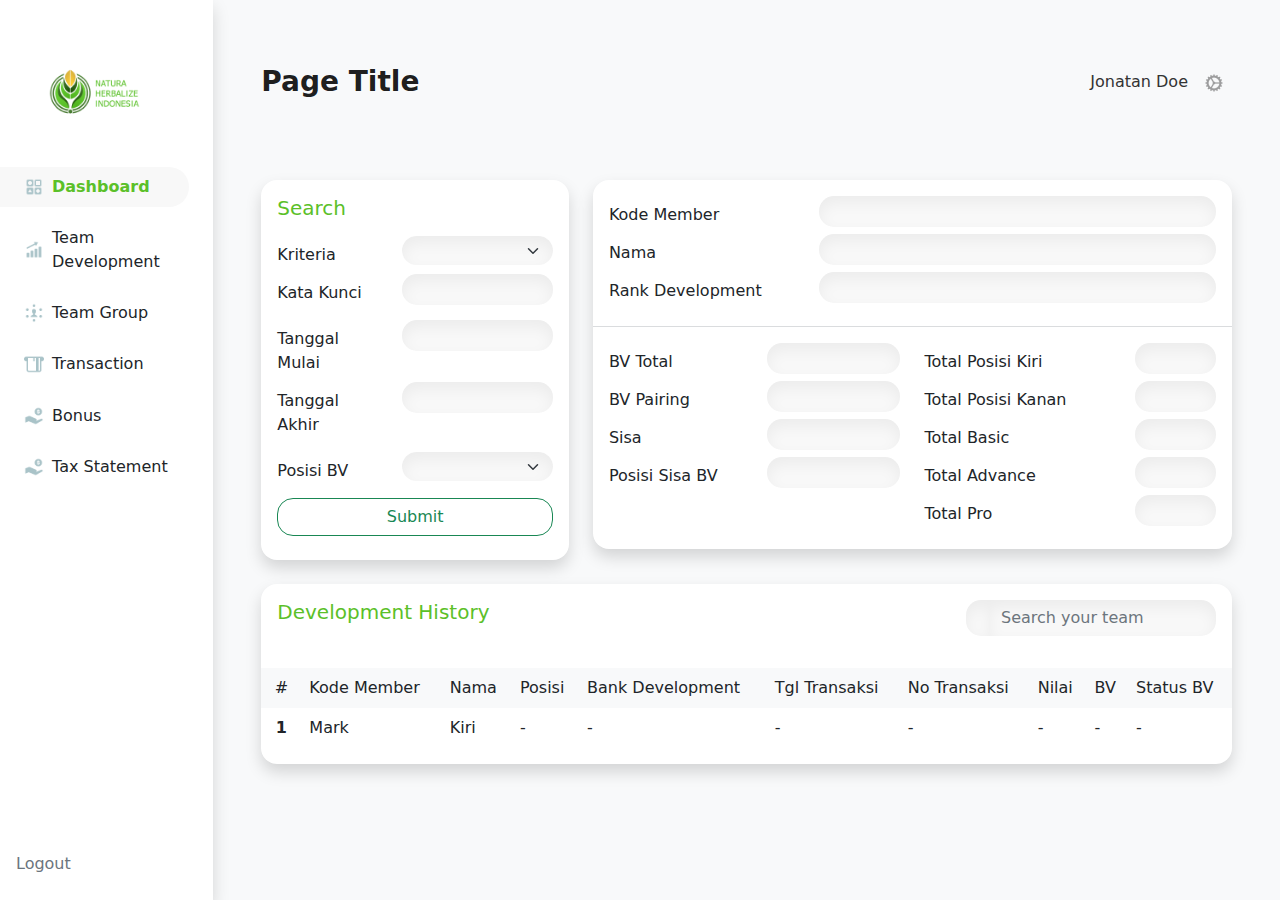
==== index.html @ 8527efc4 "dash" ====
<!DOCTYPE html>
<html lang="en">
  <head>
    <title>Linkincube - Natura Herbalize Indonesia</title>
    <!-- Required meta tags -->
    <meta charset="utf-8" />
    <meta
      name="viewport"
      content="width=device-width, initial-scale=1, shrink-to-fit=no"
    />

    <link
      rel="shortcut icon"
      href="assets/img/natura_fav_logo.png"
      type="image/x-icon"
    />

    <!-- Bootstrap CSS v5.x -->
    <link rel="stylesheet" href="assets/css/bootstrap.css" />

    <link
      rel="stylesheet"
      href="https://use.fontawesome.com/releases/v5.1.1/css/all.css"
      integrity="sha384-O8whS3fhG2OnA5Kas0Y9l3cfpmYjapjI0E4theH4iuMD+pLhbf6JI0jIMfYcK3yZ"
      crossorigin="anonymous"
    />

    <link rel="stylesheet" href="assets/css/main.css" />

    <link rel="stylesheet" href="https://unpkg.com/treeflex/dist/css/treeflex.css">
  </head>
  <body class="vh-100 bg-light">
    <div class="row g-0">
      <div class="col-md-2">
        <!-- Header / Nav -->
        <div id="sidenav" class="sticky-top">
          <div
            class="d-flex flex-column flex-shrink-0 pe-4 py-3 vh-100 bg-white shadow"
          >
            <div class="dashboard-logo p-5">
              <a
                href="/"
                class="d-flex align-items-center mb-3 mb-md-0 me-md-auto link-dark text-decoration-none"
              >
                <img
                  src="assets/img/natura_logo.png"
                  class="img-fluid"
                  alt=""
                />
              </a>
            </div>
            <ul class="nav nav-pills flex-column mb-auto">
              <li class="nav-item">
                <a href="pages/dashboard.html" class="nav-link link-dark active" aria-current="page">
                  <img src="assets/img/dashboard.png" width="20" alt="" class="mx-2 img-fluid">
                  Dashboard
                </a>
              </li>
              <li>
                <a href="pages/team-dev.html" class="nav-link link-dark ">
                  <img src="assets/img/team-dev.png" width="20" alt="" class="mx-2 img-fluid">
                  Team Development
                </a>
              </li>
              <li>
                <a href="pages/team-group.html" class="nav-link link-dark">
                  <img src="assets/img/team-group.png" width="20" alt="" class="mx-2 img-fluid">
                  Team Group
                </a>
              </li>
              <li>
                <a href="pages/transaction.html" class="nav-link link-dark">
                  <img src="assets/img/transaction.png" width="20" alt="" class="mx-2 img-fluid">
                  Transaction
                </a>
              </li>
              <li>
                <a href="pages/bonus.html" class="nav-link link-dark">
                  <img src="assets/img/bonus.png" width="20" alt="" class="mx-2 img-fluid">
                  Bonus
                </a>
              </li>
              <li>
                <a href="pages/tax.html" class="nav-link link-dark">
                  <img src="assets/img/bonus.png" width="20" alt="" class="mx-2 img-fluid">
                  Tax Statement
                </a>
              </li>
            </ul>

            <ul class="nav">
              <li class="nav-item">
                <a href="#" class="nav-link text-secondary" aria-current="page">
                  <i class="fa fa-sign-out-alt    "></i>
                  Logout
                </a>
              </li>
            </ul>
            <!-- <div class="dropdown px-3">
              <a
                href="#"
                class="d-flex align-items-center link-dark text-decoration-none dropdown-toggle"
                id="dropdownUser2"
                data-bs-toggle="dropdown"
                aria-expanded="false"
              >
                <img
                  src="https://github.com/mdo.png"
                  alt=""
                  width="32"
                  height="32"
                  class="rounded-circle me-2"
                />
                <strong>mdo</strong>
              </a>
              <ul
                class="dropdown-menu text-small shadow"
                aria-labelledby="dropdownUser2"
              >
                <li><a class="dropdown-item" href="#">New project...</a></li>
                <li><a class="dropdown-item" href="#">Settings</a></li>
                <li><a class="dropdown-item" href="#">Profile</a></li>
                <li><hr class="dropdown-divider" /></li>
                <li><a class="dropdown-item" href="#">Sign out</a></li>
              </ul>
            </div> -->
          </div>
        </div>
      </div>

      <div class="col-md-10">
        <!-- Main Content -->
        <div class="dashboard-subnav px-lg-5 p-3 pt-5">
          <nav class="navbar navbar-expand-lg navbar-light bg-light">
            <div class="container-fluid">
              <a class="navbar-brand fw-bold fs-3" href="#">Page Title</a>

              <div class="collapse navbar-collapse" id="navbarNavDropdown">
                <ul class="navbar-nav ms-auto d-flex align-items-center">
                  <li class="nav-item">
                    <a
                      class="nav-link profile-nav d-flex align-items-center"
                      href="setting.html"
                    >
                      <img
                        src="https://picsum.photos/40"
                        class="img-circle img-fluid rounded-circle me-2"
                        alt=""
                      />
                      <span class=""> Jonatan Doe </span>
                    </a>
                  </li>
                  <li class="nav-item">
                    <a class="nav-link" href="setting.html">
                      <img src="assets/img/Settings.png" alt="" width="20" />
                    </a>
                  </li>
                </ul>
              </div>
              <button
                class="navbar-toggler"
                type="button"
                data-bs-toggle="collapse"
                data-bs-target="#navbarNavDropdown"
                aria-controls="navbarNavDropdown"
                aria-expanded="false"
                aria-label="Toggle navigation"
              >
                <span class="navbar-toggler-icon"></span>
              </button>
            </div>
          </nav>
        </div>
        <main id="main" class="p-lg-5 p-3"></main>
      </div>
    </div>

    <!-- Footer -->

    <!-- Bootstrap JavaScript Libraries -->
    <script
      src="https://cdn.jsdelivr.net/npm/@popperjs/core@2.11.5/dist/umd/popper.min.js"
      integrity="sha384-Xe+8cL9oJa6tN/veChSP7q+mnSPaj5Bcu9mPX5F5xIGE0DVittaqT5lorf0EI7Vk"
      crossorigin="anonymous"
    ></script>

    <script src="assets/js/bootstrap.min.js"></script>
    <!-- <script src="assets/js/main.js"></script> -->

    <script>
      // default load page
      getPage("pages/team-dev.html");

      let navlink = document.querySelectorAll("a.nav-link");
      console.log(navlink);
      navlink;
      /*
      for (let elm of navlink) {
        elm.addEventListener("click", function (e) {
          let page = e.target.getAttribute("href");
          console.log(page);
          e.preventDefault();
          // remove active class
          var current = document.getElementsByClassName("active");
          current[0].className = current[0].className.replace(" active", "");
          this.className += " active";
          // e.classList.remove('active')
          getPage(page);
          // e.classList.add('active')
        });
      }*/
      document.querySelector("body").addEventListener("click", function (e) {
        if (e.target.classList.contains("nav-link")) {
          let page = e.target.getAttribute("href");
          console.log(page);
          console.log(e.target.tagName);
          if (
            page != "#" &&
            e.target.tagName == "A" &&
            e.target.getAttribute("href").indexOf("#") != 0
          ) {
            e.preventDefault();
            // remove active class
            var current = document.getElementsByClassName("active");
            current[0].className = current[0].className.replace(" active", "");
            this.className += " active";
            // e.classList.remove('active')
            getPage(page);
          }
        }
      });

      function getPage(page) {
        fetch(page)
          .then((response) => {
            return response.text();
          })
          .then((data) => {
            document.querySelector("#main").innerHTML = data;
          });
      }
    </script>
  </body>
</html>
---- assets/css/main.css ----
@import url("https://fonts.googleapis.com/css2?family=Montserrat:wght@300;400;700&display=swap");

body {
  /* font-family: "Montserrat", sans-serif; */
}
a,
.navbar-light .navbar-nav .nav-link {
  color: #5bc029;
  text-decoration: none;
}

a:hover {
  color: #2f6514;
}

.text-success {
  color: #5bc029 !important;
}
.text-justify {
  text-align: justify;
}
.bg-radial-white {
  background: radial-gradient(
    50% 50% at 50% 50%,
    #ffffff 21.67%,
    rgba(255, 255, 255, 0) 100%
  );
}

.rounded-4 {
  border-radius: 2.5em;
}

.rounded-3 {
  border-radius: 1em!important;
}

#sidenav .nav-pills .nav-link.active, .nav-pills .show > .nav-link {
  background-color: #F8F8F8;
  color: #5BC029;
  font-weight: bold;
}

#sidenav .nav-pills .nav-link {
  border-radius: 0 20px 20px 0;
  margin-bottom: .7em;
  display: flex;
  align-items: center;
}

.dashboard-subnav .nav-link {
  color: #333!important;
}

#setting-nav .nav-tabs .nav-link.active, .nav-tabs .nav-item.show .nav-link {
  background-color: #F8F8F8;
  color: #5BC029;
  border:0;
  border-bottom: 2px solid #5BC029;
}
#setting-nav .nav-tabs .nav-link {
  color: #333;
}
#setting-nav .nav-tabs .nav-link:focus, .nav-tabs .nav-link:hover {
  border: 0!important;
  color: #5BC029;
  border-bottom: 2px solid #5BC029;
}

.profile-img {
  margin-top: -65px;
}

.form-control, .form-select, .input-group-text {
  background-color: #F8F8F8;
  border-radius: 15px;
  border: 0;
  box-shadow: inset 0px 7px 15px rgba(0, 0, 0, 0.05);
}

.card-img, .card-img-top {
  border-top-right-radius: 1em;
  border-top-left-radius: 1em;
}

#transaction-tab.nav-tabs .nav-link {
  color: #5BC029;
}
#transaction-tab.nav-tabs .nav-link.active {
  border-radius: 10px 10px 0 0;
}
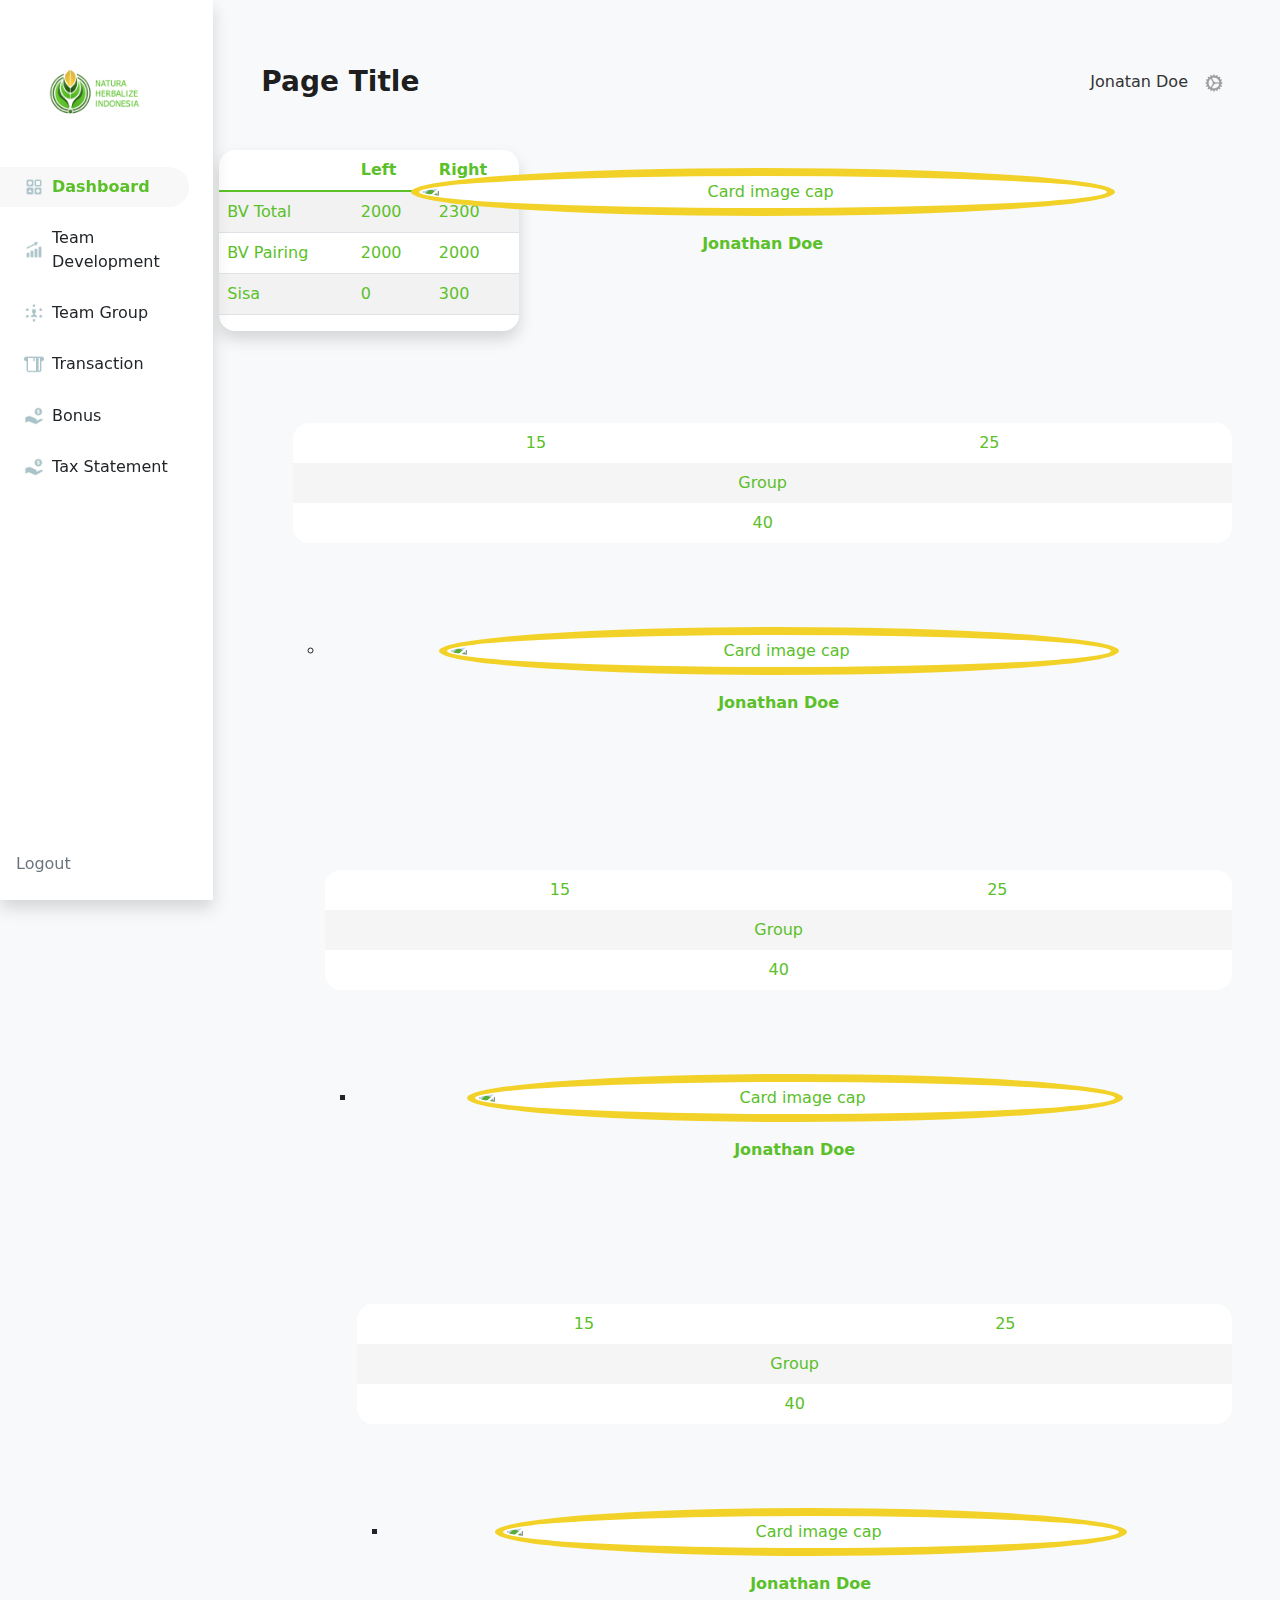
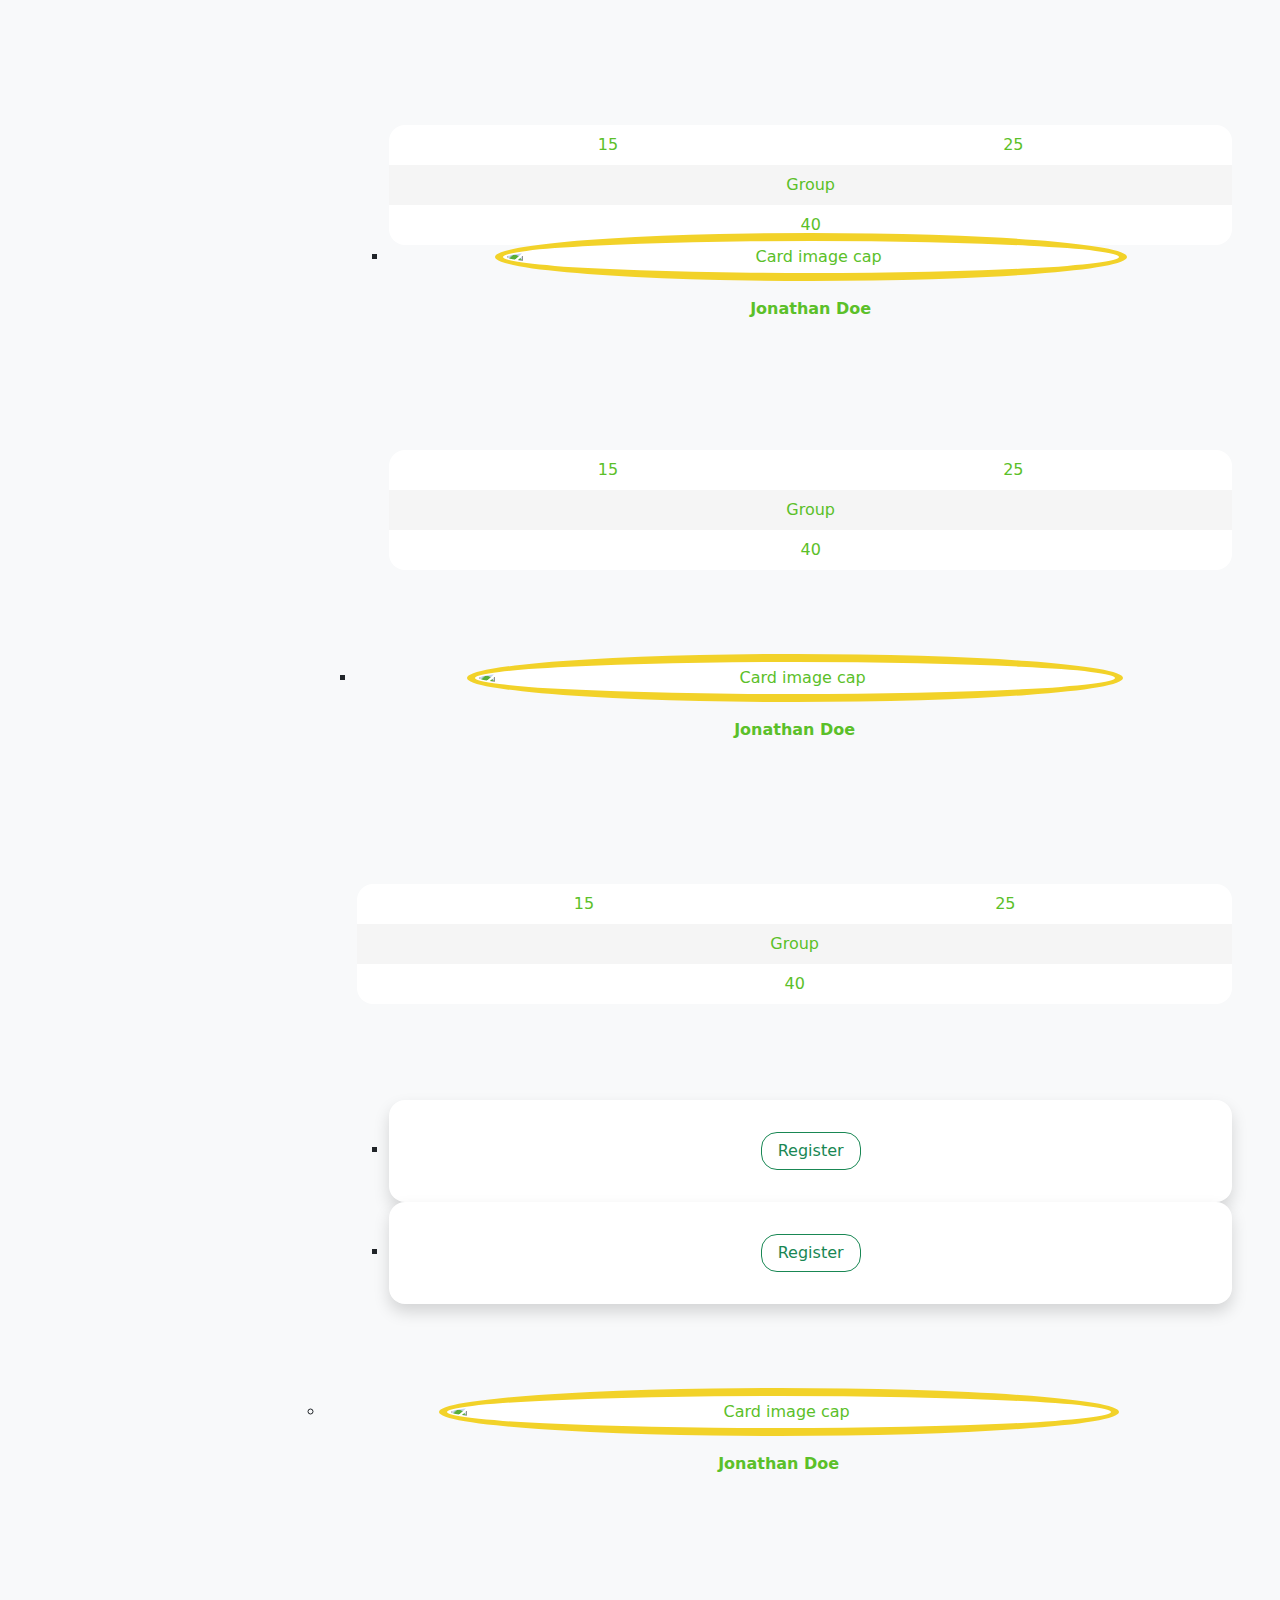
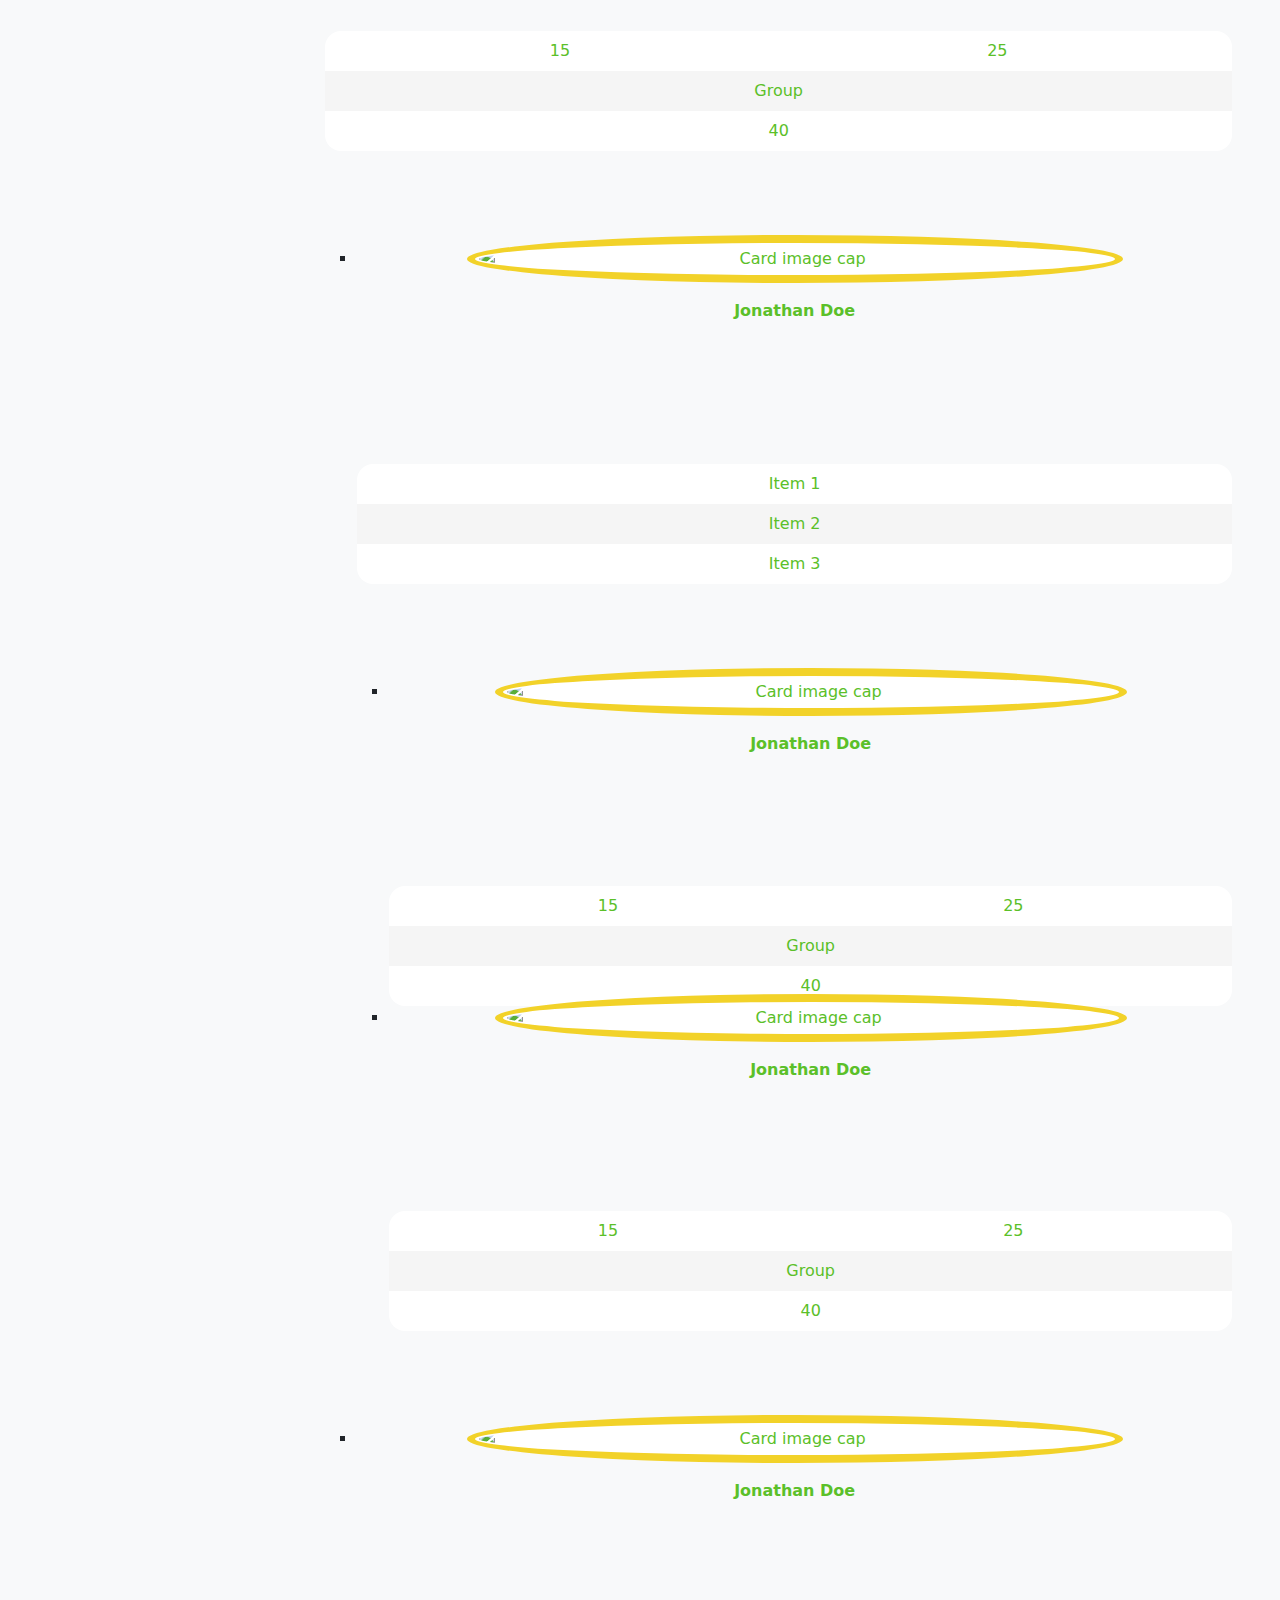
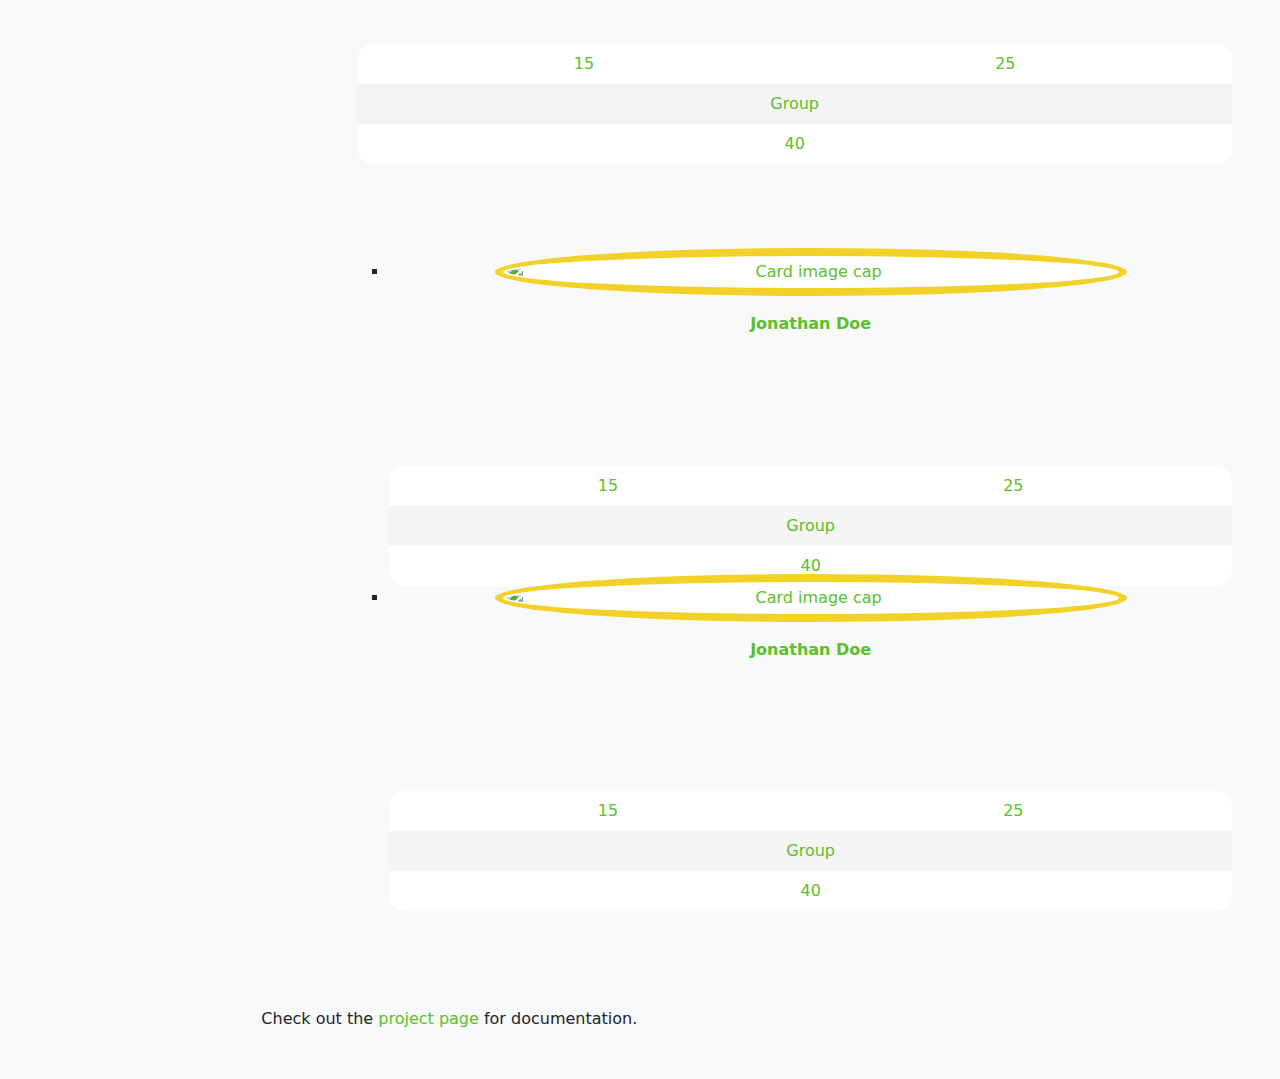
==== commit 28a3a823: "Merge branch 'main' of https://github.com/widiyanata/natura-admin" ====
--- a/index.html
+++ b/index.html
@@ -25,9 +25,9 @@
       crossorigin="anonymous"
     />
 
+    <link rel="stylesheet" href="https://unpkg.com/treeflex/dist/css/treeflex.css">
     <link rel="stylesheet" href="assets/css/main.css" />
 
-    <link rel="stylesheet" href="https://unpkg.com/treeflex/dist/css/treeflex.css">
   </head>
   <body class="vh-100 bg-light">
     <div class="row g-0">
@@ -189,7 +189,7 @@
 
     <script>
       // default load page
-      getPage("pages/team-dev.html");
+      getPage("pages/dashboard.html");
 
       let navlink = document.querySelectorAll("a.nav-link");
       console.log(navlink);
--- a/assets/css/main.css
+++ b/assets/css/main.css
@@ -88,4 +88,53 @@
 }
 #transaction-tab.nav-tabs .nav-link.active {
   border-radius: 10px 10px 0 0;
+}
+.tf-tree .tf-nc, .tf-tree .tf-node-content {
+  border: 0!important;
+  padding: 0!important;
+}
+
+.tf-nc {
+  text-align: center;
+}
+
+.hirarki-foto {
+  margin-top: -40%;
+  border: 8px solid rgba(242, 210, 41, 1);
+}
+
+.tf-tree {
+  overflow: visible;
+}
+
+.tf-nc .list-group-item {
+  color: #5bc029;
+  border: 0!important;
+}
+
+.tf-nc .list-group-item:nth-child(even) {
+  background-color: whitesmoke;
+}
+
+.tf-tree .tf-nc:before, .tf-tree .tf-node-content:before {
+  top: -4.5em;
+}
+
+.tf-tree li li:before {
+  top: -4.53125em;
+}
+
+.tf-tree li ul {
+  margin: 6em 0;
+}
+
+.hirarki-sumary table > tbody > tr:nth-of-type(odd) > * {
+  color: #5bc029!important;
+}
+
+.hirarki-sumary {
+  width: 300px;
+  position: absolute;
+  top: -30px;
+  left: -30px;
 }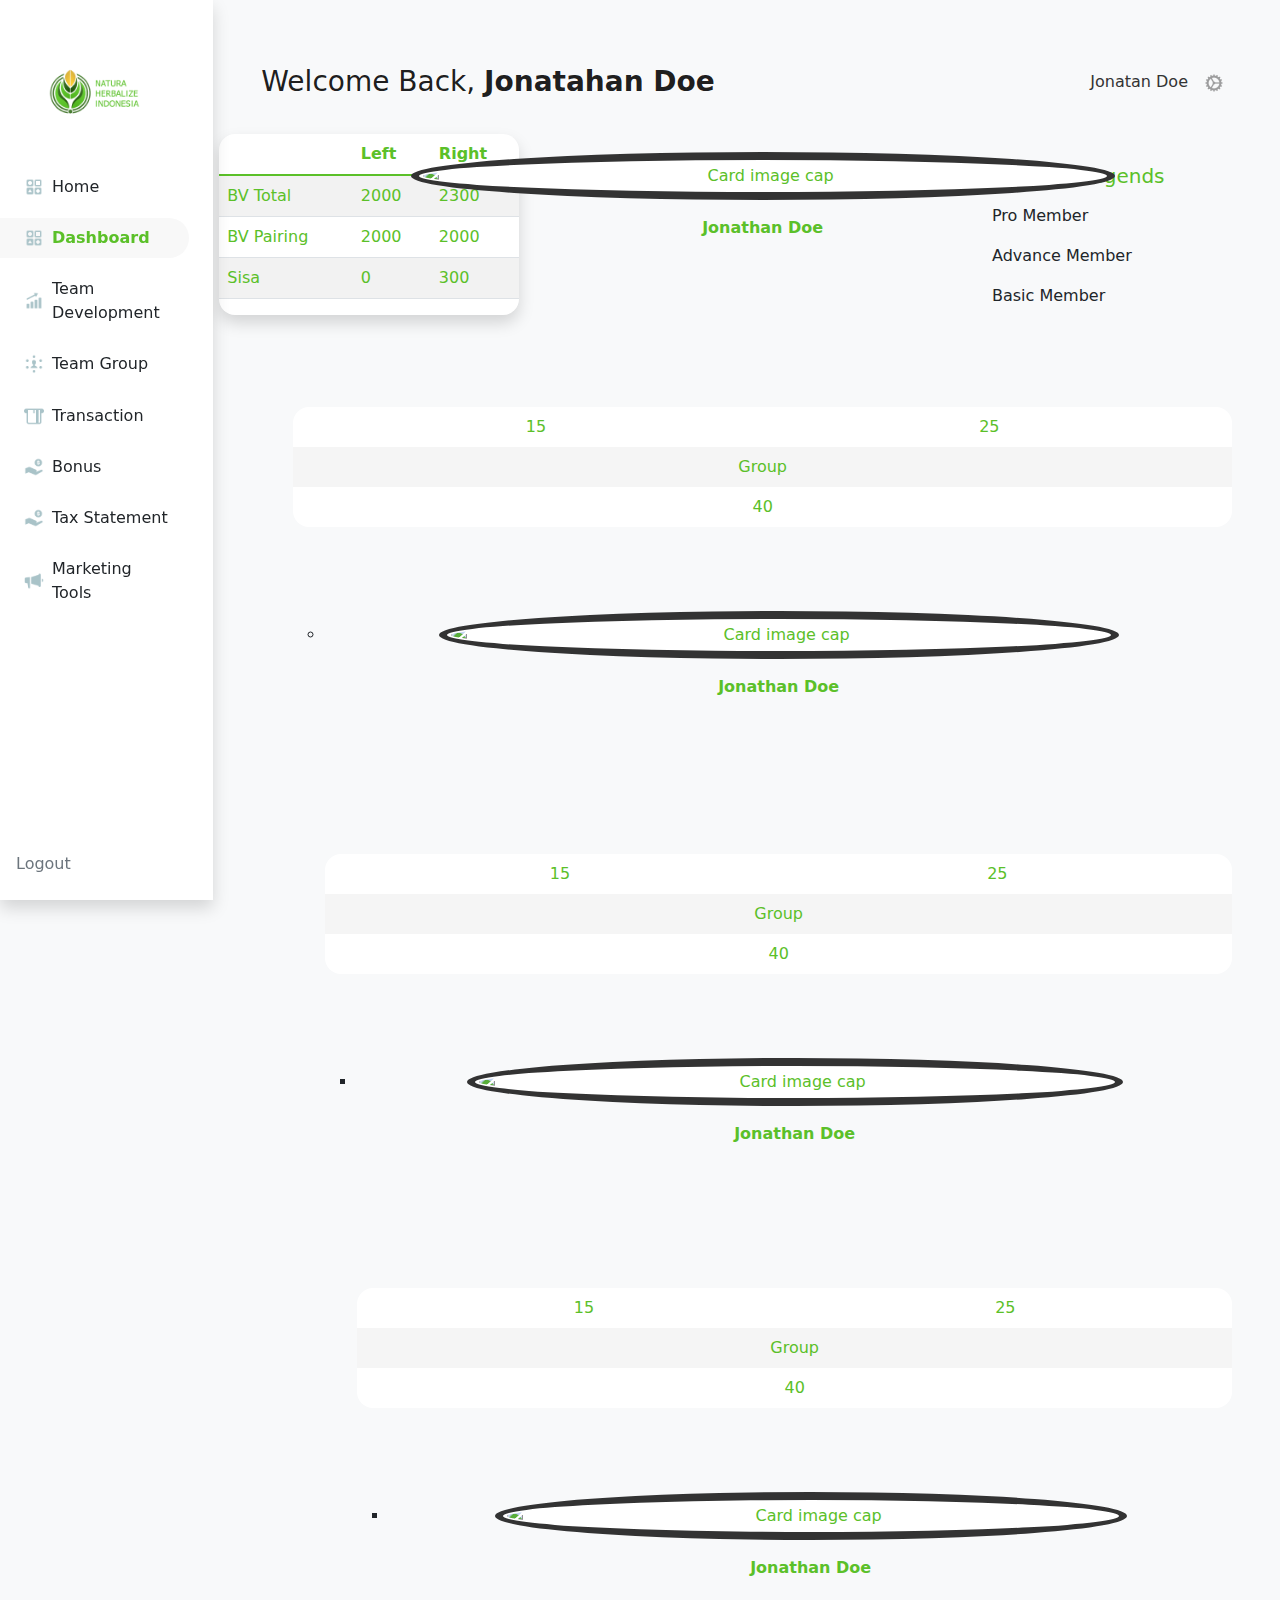
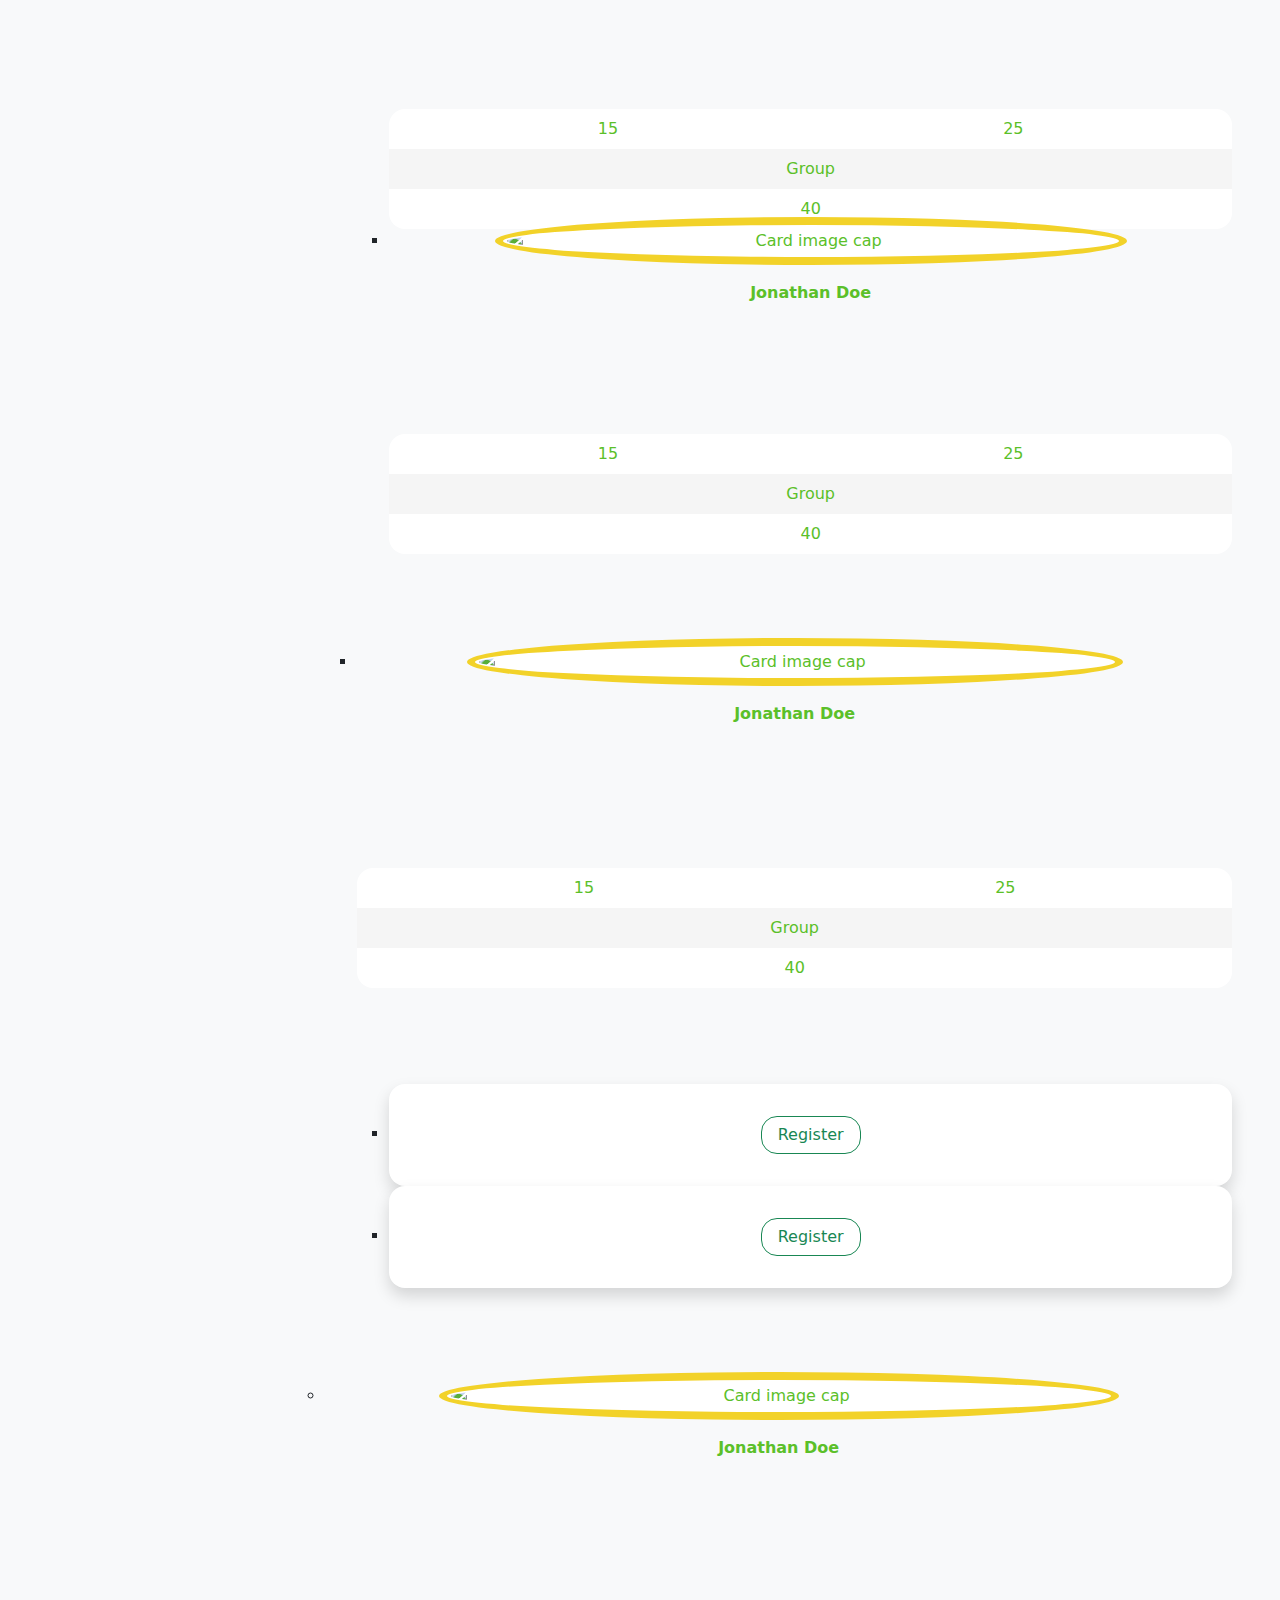
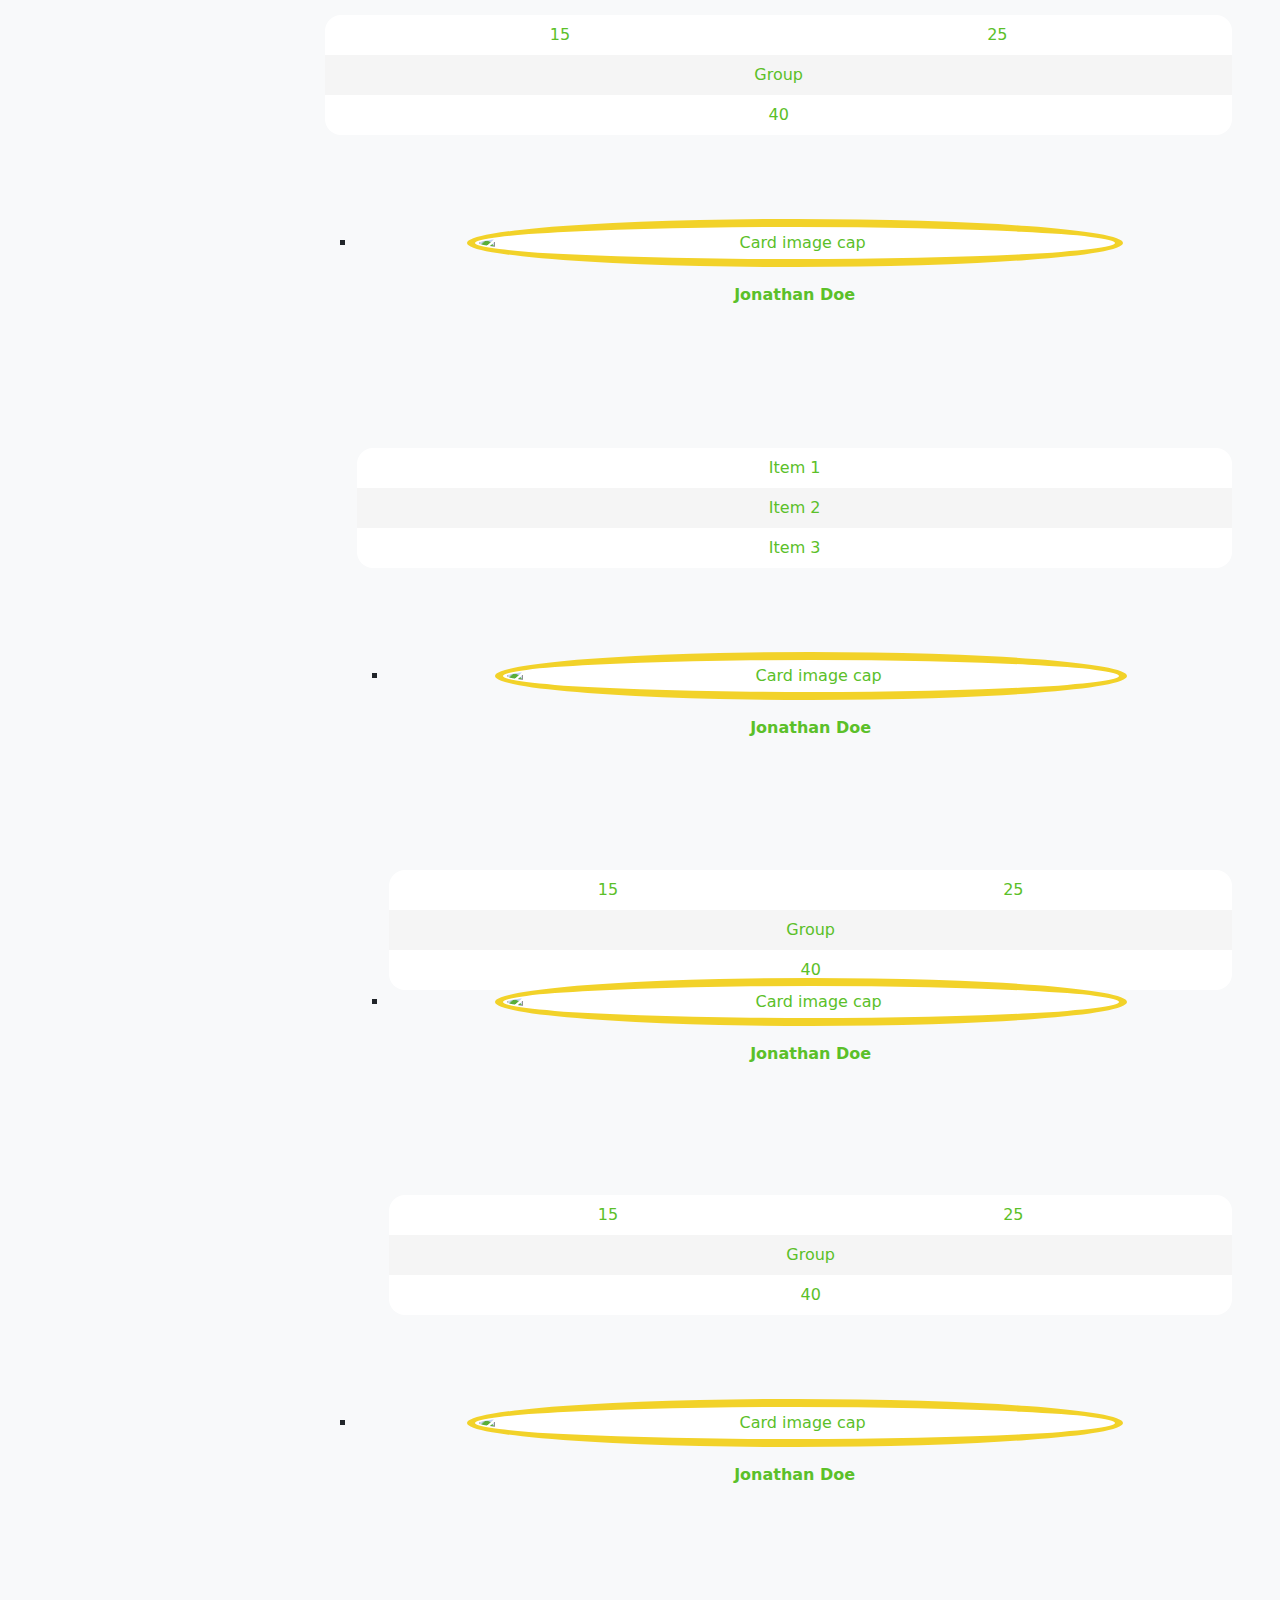
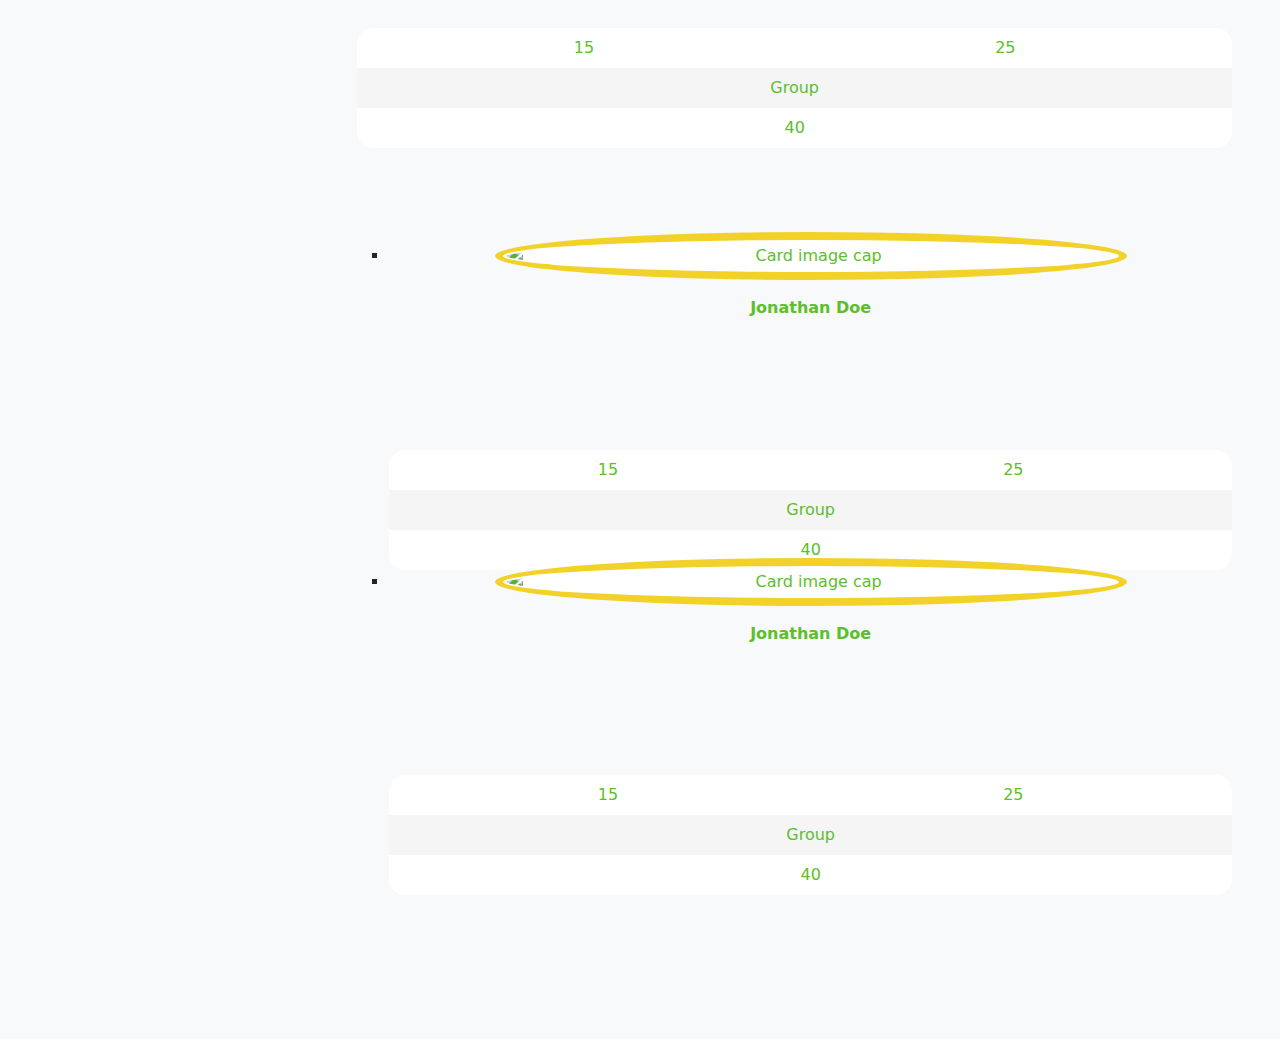
==== commit 082f6baf: "update" ====
--- a/index.html
+++ b/index.html
@@ -51,6 +51,12 @@
             </div>
             <ul class="nav nav-pills flex-column mb-auto">
               <li class="nav-item">
+                <a href="pages/home.html" class="nav-link link-dark" aria-current="page">
+                  <img src="assets/img/dashboard.png" width="20" alt="" class="mx-2 img-fluid">
+                  Home
+                </a>
+              </li>
+              <li class="nav-item">
                 <a href="pages/dashboard.html" class="nav-link link-dark active" aria-current="page">
                   <img src="assets/img/dashboard.png" width="20" alt="" class="mx-2 img-fluid">
                   Dashboard
@@ -84,6 +90,12 @@
                 <a href="pages/tax.html" class="nav-link link-dark">
                   <img src="assets/img/bonus.png" width="20" alt="" class="mx-2 img-fluid">
                   Tax Statement
+                </a>
+              </li>
+              <li>
+                <a href="pages/marketing-tools.html" class="nav-link link-dark">
+                  <img src="assets/img/Commercial.png" width="20" alt="" class="mx-2 img-fluid">
+                  Marketing Tools
                 </a>
               </li>
             </ul>
@@ -130,47 +142,7 @@
 
       <div class="col-md-10">
         <!-- Main Content -->
-        <div class="dashboard-subnav px-lg-5 p-3 pt-5">
-          <nav class="navbar navbar-expand-lg navbar-light bg-light">
-            <div class="container-fluid">
-              <a class="navbar-brand fw-bold fs-3" href="#">Page Title</a>
-
-              <div class="collapse navbar-collapse" id="navbarNavDropdown">
-                <ul class="navbar-nav ms-auto d-flex align-items-center">
-                  <li class="nav-item">
-                    <a
-                      class="nav-link profile-nav d-flex align-items-center"
-                      href="setting.html"
-                    >
-                      <img
-                        src="https://picsum.photos/40"
-                        class="img-circle img-fluid rounded-circle me-2"
-                        alt=""
-                      />
-                      <span class=""> Jonatan Doe </span>
-                    </a>
-                  </li>
-                  <li class="nav-item">
-                    <a class="nav-link" href="setting.html">
-                      <img src="assets/img/Settings.png" alt="" width="20" />
-                    </a>
-                  </li>
-                </ul>
-              </div>
-              <button
-                class="navbar-toggler"
-                type="button"
-                data-bs-toggle="collapse"
-                data-bs-target="#navbarNavDropdown"
-                aria-controls="navbarNavDropdown"
-                aria-expanded="false"
-                aria-label="Toggle navigation"
-              >
-                <span class="navbar-toggler-icon"></span>
-              </button>
-            </div>
-          </nav>
-        </div>
+       
         <main id="main" class="p-lg-5 p-3"></main>
       </div>
     </div>
--- a/assets/css/main.css
+++ b/assets/css/main.css
@@ -137,4 +137,28 @@
   position: absolute;
   top: -30px;
   left: -30px;
-}+}
+
+div#legend {
+  position: absolute;
+  right: 0;
+  /* top: 0; */
+  width: 300px;
+}
+
+.hirarki-foto.pro-member {
+  border-color: #333;
+}
+
+.hirarki-foto.advance-member {
+  border-color: rgba(242, 210, 41, 1);
+}
+
+.hirarki-foto.pro-member {
+  border-color: #333;
+}
+
+.hirarki-foto.basic-member {
+  border-color: rgba(0, 0, 0, 0.5);
+}
+
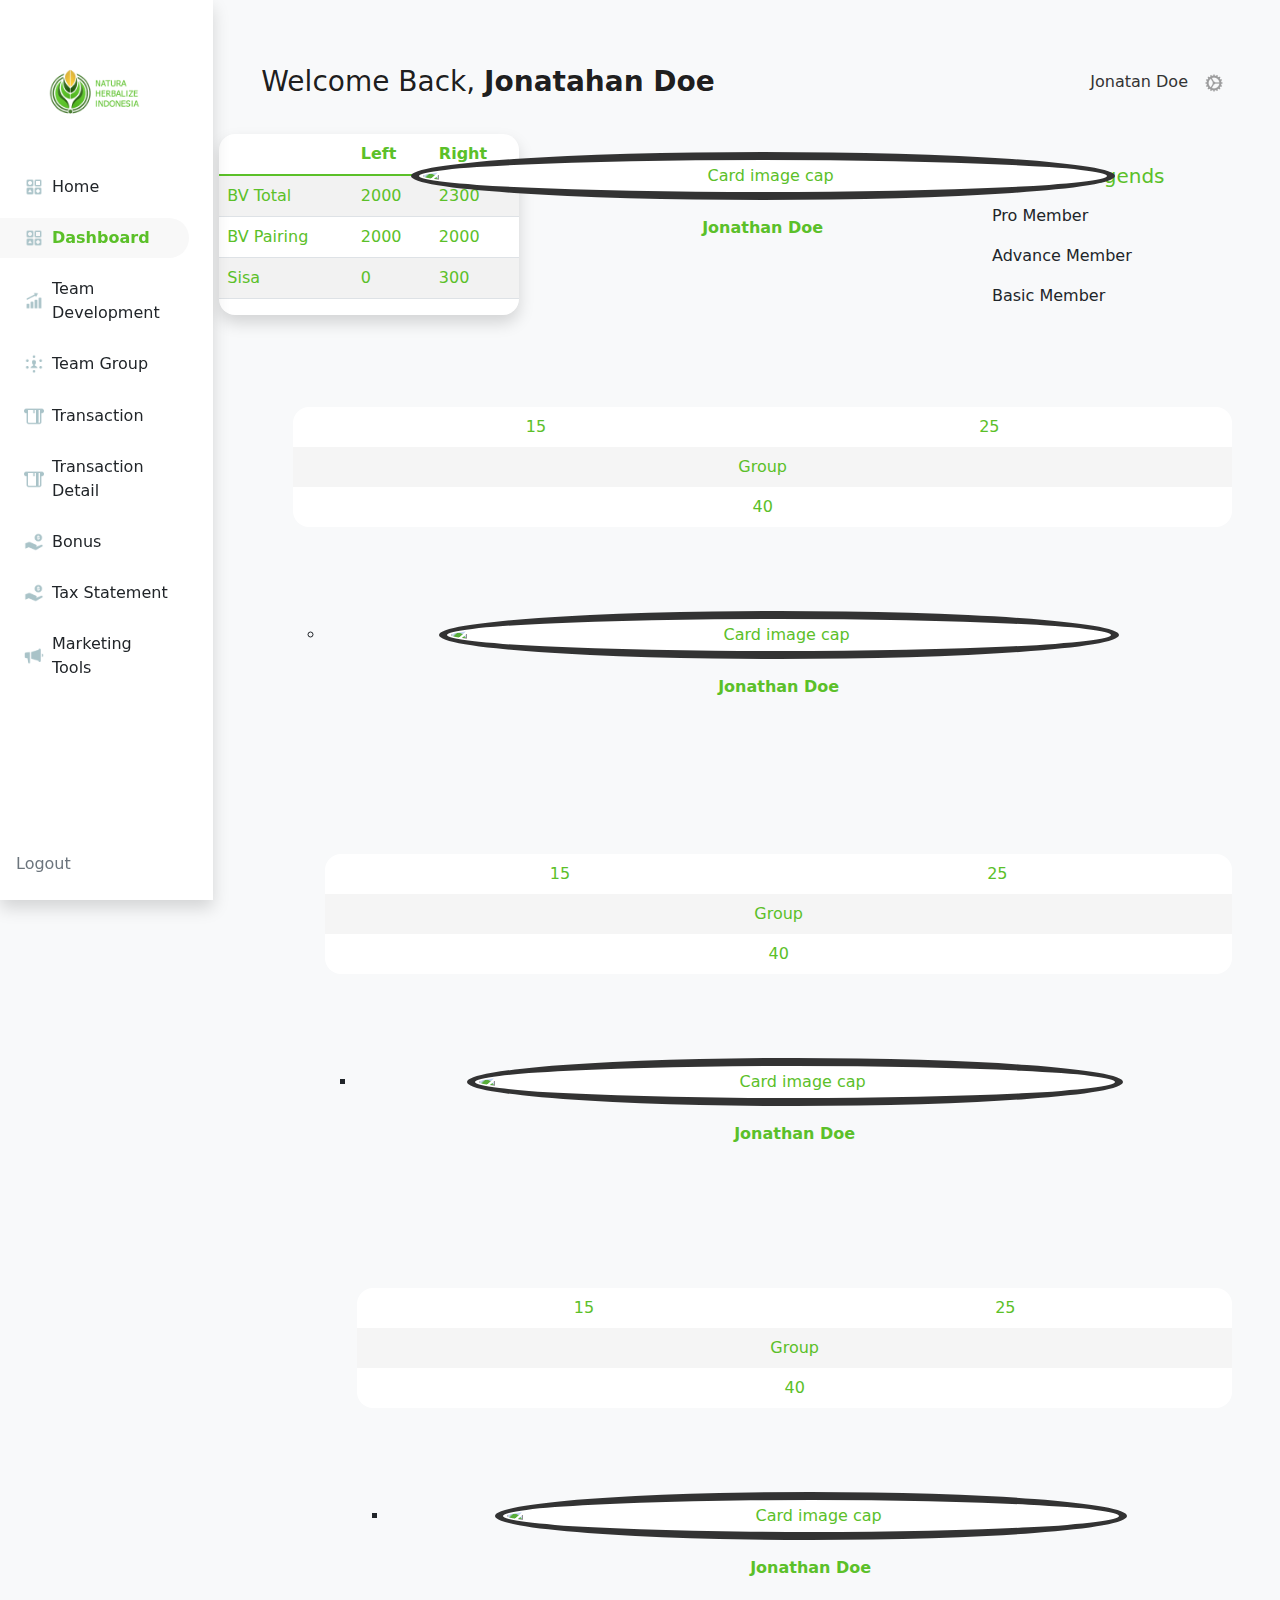
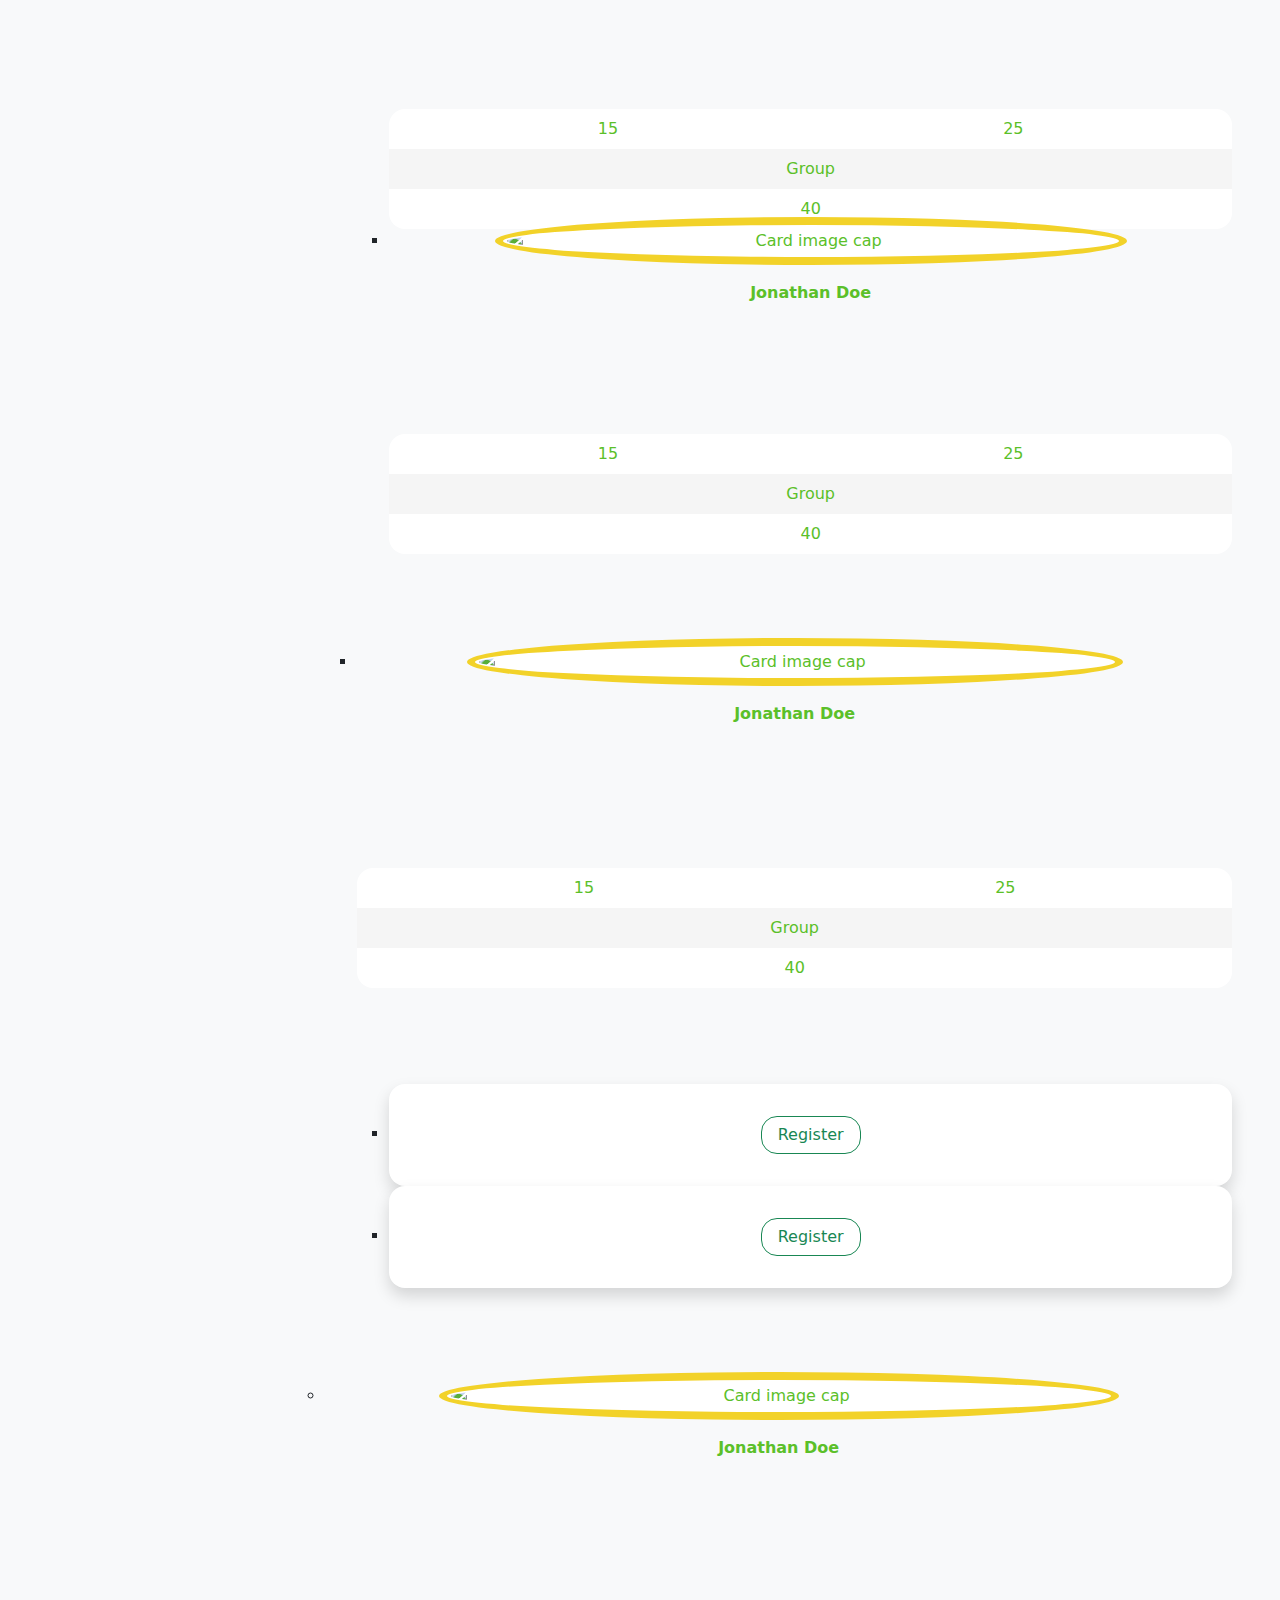
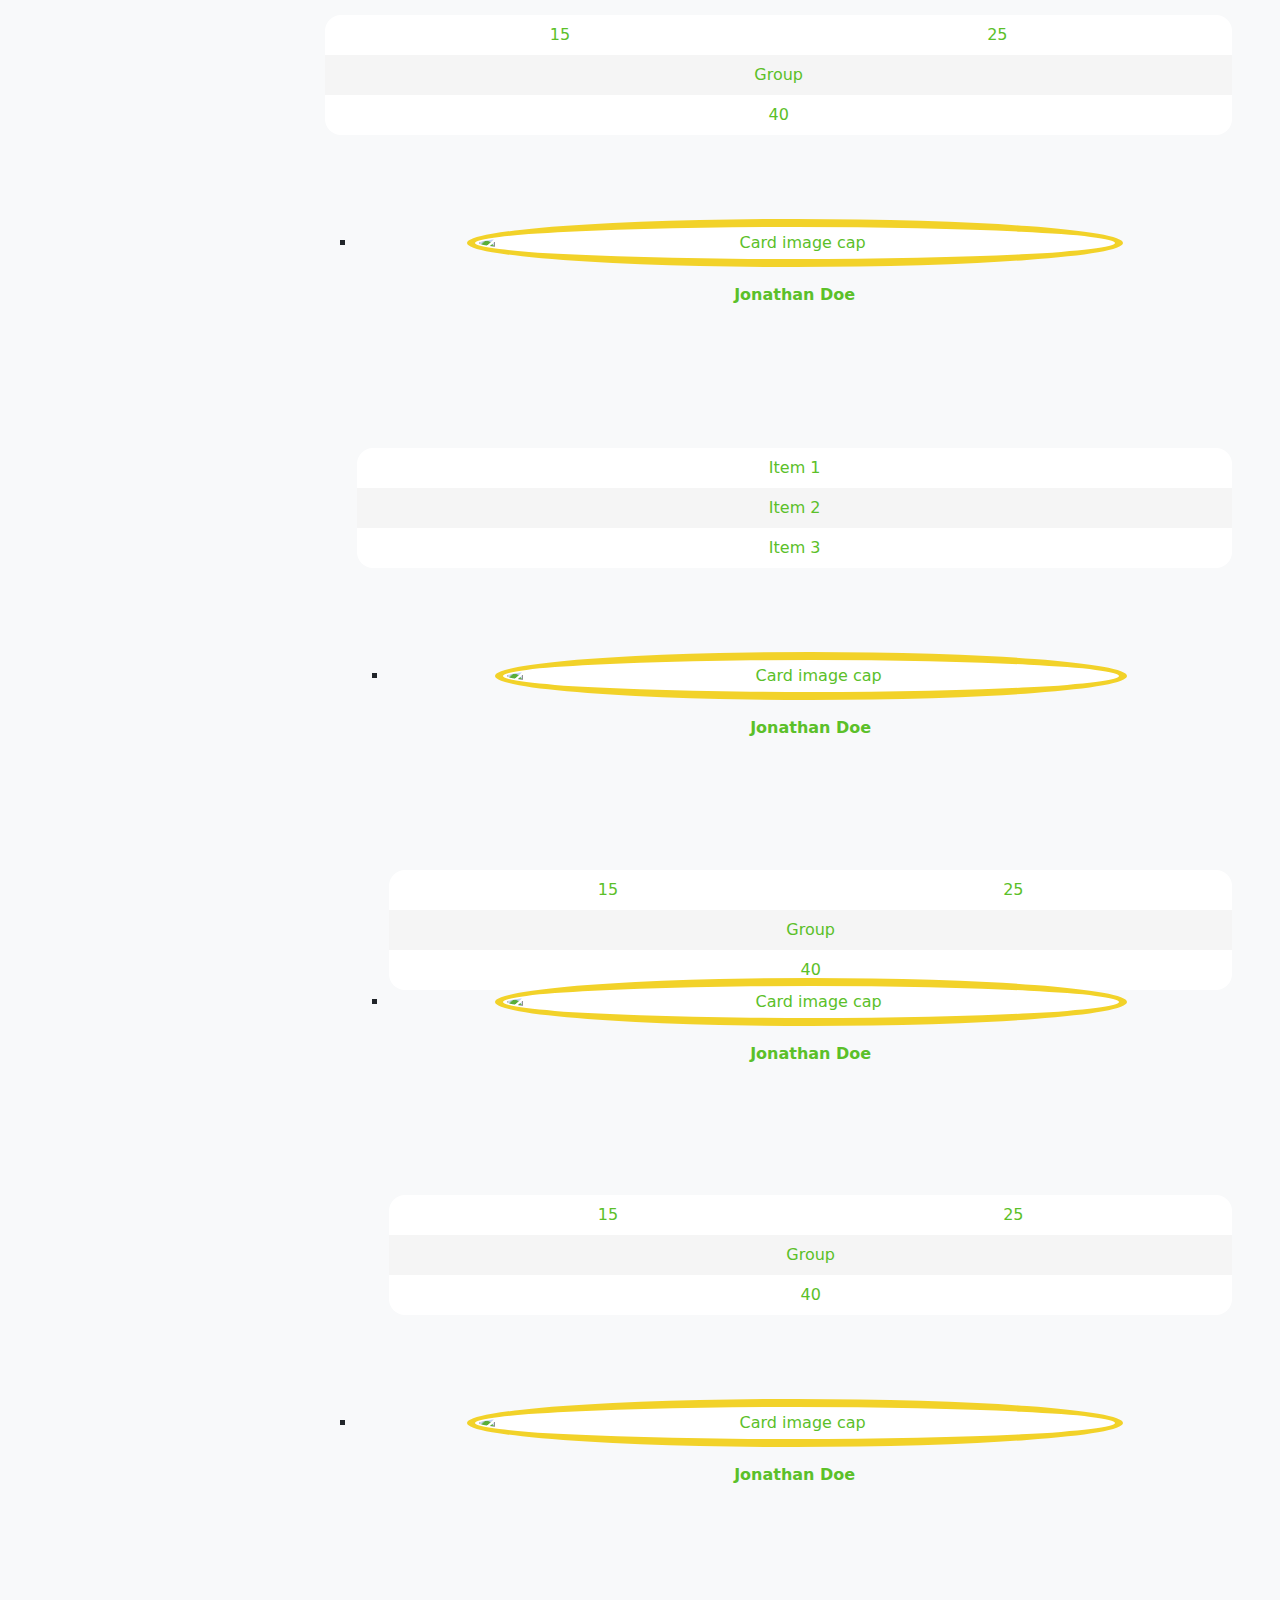
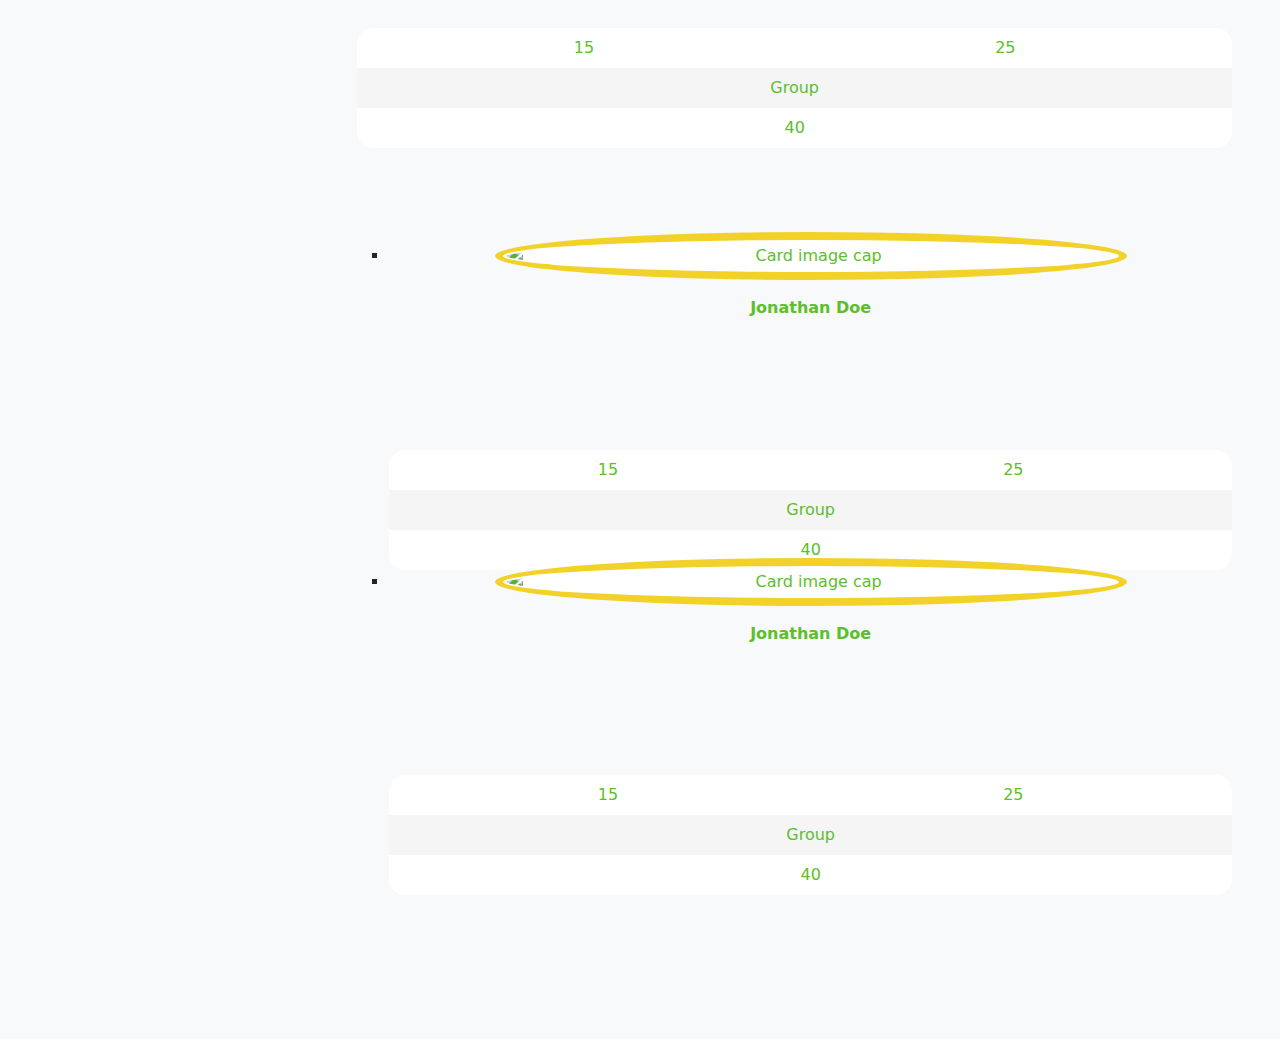
==== commit c39bcd7a: "update" ====
--- a/index.html
+++ b/index.html
@@ -25,9 +25,11 @@
       crossorigin="anonymous"
     />
 
-    <link rel="stylesheet" href="https://unpkg.com/treeflex/dist/css/treeflex.css">
+    <link
+      rel="stylesheet"
+      href="https://unpkg.com/treeflex/dist/css/treeflex.css"
+    />
     <link rel="stylesheet" href="assets/css/main.css" />
-
   </head>
   <body class="vh-100 bg-light">
     <div class="row g-0">
@@ -51,50 +53,109 @@
             </div>
             <ul class="nav nav-pills flex-column mb-auto">
               <li class="nav-item">
-                <a href="pages/home.html" class="nav-link link-dark" aria-current="page">
-                  <img src="assets/img/dashboard.png" width="20" alt="" class="mx-2 img-fluid">
+                <a
+                  href="pages/home.html"
+                  class="nav-link link-dark"
+                  aria-current="page"
+                >
+                  <img
+                    src="assets/img/dashboard.png"
+                    width="20"
+                    alt=""
+                    class="mx-2 img-fluid"
+                  />
                   Home
                 </a>
               </li>
               <li class="nav-item">
-                <a href="pages/dashboard.html" class="nav-link link-dark active" aria-current="page">
-                  <img src="assets/img/dashboard.png" width="20" alt="" class="mx-2 img-fluid">
+                <a
+                  href="pages/dashboard.html"
+                  class="nav-link link-dark active"
+                  aria-current="page"
+                >
+                  <img
+                    src="assets/img/dashboard.png"
+                    width="20"
+                    alt=""
+                    class="mx-2 img-fluid"
+                  />
                   Dashboard
                 </a>
               </li>
               <li>
-                <a href="pages/team-dev.html" class="nav-link link-dark ">
-                  <img src="assets/img/team-dev.png" width="20" alt="" class="mx-2 img-fluid">
+                <a href="pages/team-dev.html" class="nav-link link-dark">
+                  <img
+                    src="assets/img/team-dev.png"
+                    width="20"
+                    alt=""
+                    class="mx-2 img-fluid"
+                  />
                   Team Development
                 </a>
               </li>
               <li>
                 <a href="pages/team-group.html" class="nav-link link-dark">
-                  <img src="assets/img/team-group.png" width="20" alt="" class="mx-2 img-fluid">
+                  <img
+                    src="assets/img/team-group.png"
+                    width="20"
+                    alt=""
+                    class="mx-2 img-fluid"
+                  />
                   Team Group
                 </a>
               </li>
               <li>
                 <a href="pages/transaction.html" class="nav-link link-dark">
-                  <img src="assets/img/transaction.png" width="20" alt="" class="mx-2 img-fluid">
+                  <img
+                    src="assets/img/transaction.png"
+                    width="20"
+                    alt=""
+                    class="mx-2 img-fluid"
+                  />
                   Transaction
                 </a>
               </li>
               <li>
+                <a href="pages/transaction-detail.html" class="nav-link link-dark">
+                  <img
+                    src="assets/img/transaction.png"
+                    width="20"
+                    alt=""
+                    class="mx-2 img-fluid"
+                  />
+                  Transaction Detail
+                </a>
+              </li>
+              <li>
                 <a href="pages/bonus.html" class="nav-link link-dark">
-                  <img src="assets/img/bonus.png" width="20" alt="" class="mx-2 img-fluid">
+                  <img
+                    src="assets/img/bonus.png"
+                    width="20"
+                    alt=""
+                    class="mx-2 img-fluid"
+                  />
                   Bonus
                 </a>
               </li>
               <li>
                 <a href="pages/tax.html" class="nav-link link-dark">
-                  <img src="assets/img/bonus.png" width="20" alt="" class="mx-2 img-fluid">
+                  <img
+                    src="assets/img/bonus.png"
+                    width="20"
+                    alt=""
+                    class="mx-2 img-fluid"
+                  />
                   Tax Statement
                 </a>
               </li>
               <li>
                 <a href="pages/marketing-tools.html" class="nav-link link-dark">
-                  <img src="assets/img/Commercial.png" width="20" alt="" class="mx-2 img-fluid">
+                  <img
+                    src="assets/img/Commercial.png"
+                    width="20"
+                    alt=""
+                    class="mx-2 img-fluid"
+                  />
                   Marketing Tools
                 </a>
               </li>
@@ -103,7 +164,7 @@
             <ul class="nav">
               <li class="nav-item">
                 <a href="#" class="nav-link text-secondary" aria-current="page">
-                  <i class="fa fa-sign-out-alt    "></i>
+                  <i class="fa fa-sign-out-alt"></i>
                   Logout
                 </a>
               </li>
@@ -142,7 +203,7 @@
 
       <div class="col-md-10">
         <!-- Main Content -->
-       
+
         <main id="main" class="p-lg-5 p-3"></main>
       </div>
     </div>
@@ -167,22 +228,25 @@
       console.log(navlink);
       navlink;
       /*
-      for (let elm of navlink) {
-        elm.addEventListener("click", function (e) {
-          let page = e.target.getAttribute("href");
-          console.log(page);
-          e.preventDefault();
-          // remove active class
-          var current = document.getElementsByClassName("active");
-          current[0].className = current[0].className.replace(" active", "");
-          this.className += " active";
-          // e.classList.remove('active')
-          getPage(page);
-          // e.classList.add('active')
-        });
-      }*/
+  for (let elm of navlink) {
+    elm.addEventListener("click", function (e) {
+      let page = e.target.getAttribute("href");
+      console.log(page);
+      e.preventDefault();
+      // remove active class
+      var current = document.getElementsByClassName("active");
+      current[0].className = current[0].className.replace(" active", "");
+      this.className += " active";
+      // e.classList.remove('active')
+      getPage(page);
+      // e.classList.add('active')
+    });
+  }*/
       document.querySelector("body").addEventListener("click", function (e) {
-        if (e.target.classList.contains("nav-link")) {
+        if (
+          e.target.classList.contains("nav-link") ||
+          e.target.classList.contains("nav-ajax")
+        ) {
           let page = e.target.getAttribute("href");
           console.log(page);
           console.log(e.target.tagName);
@@ -199,6 +263,8 @@
             // e.classList.remove('active')
             getPage(page);
           }
+
+          window.scrollTo({ top: 0, behavior: "smooth" });
         }
       });
 
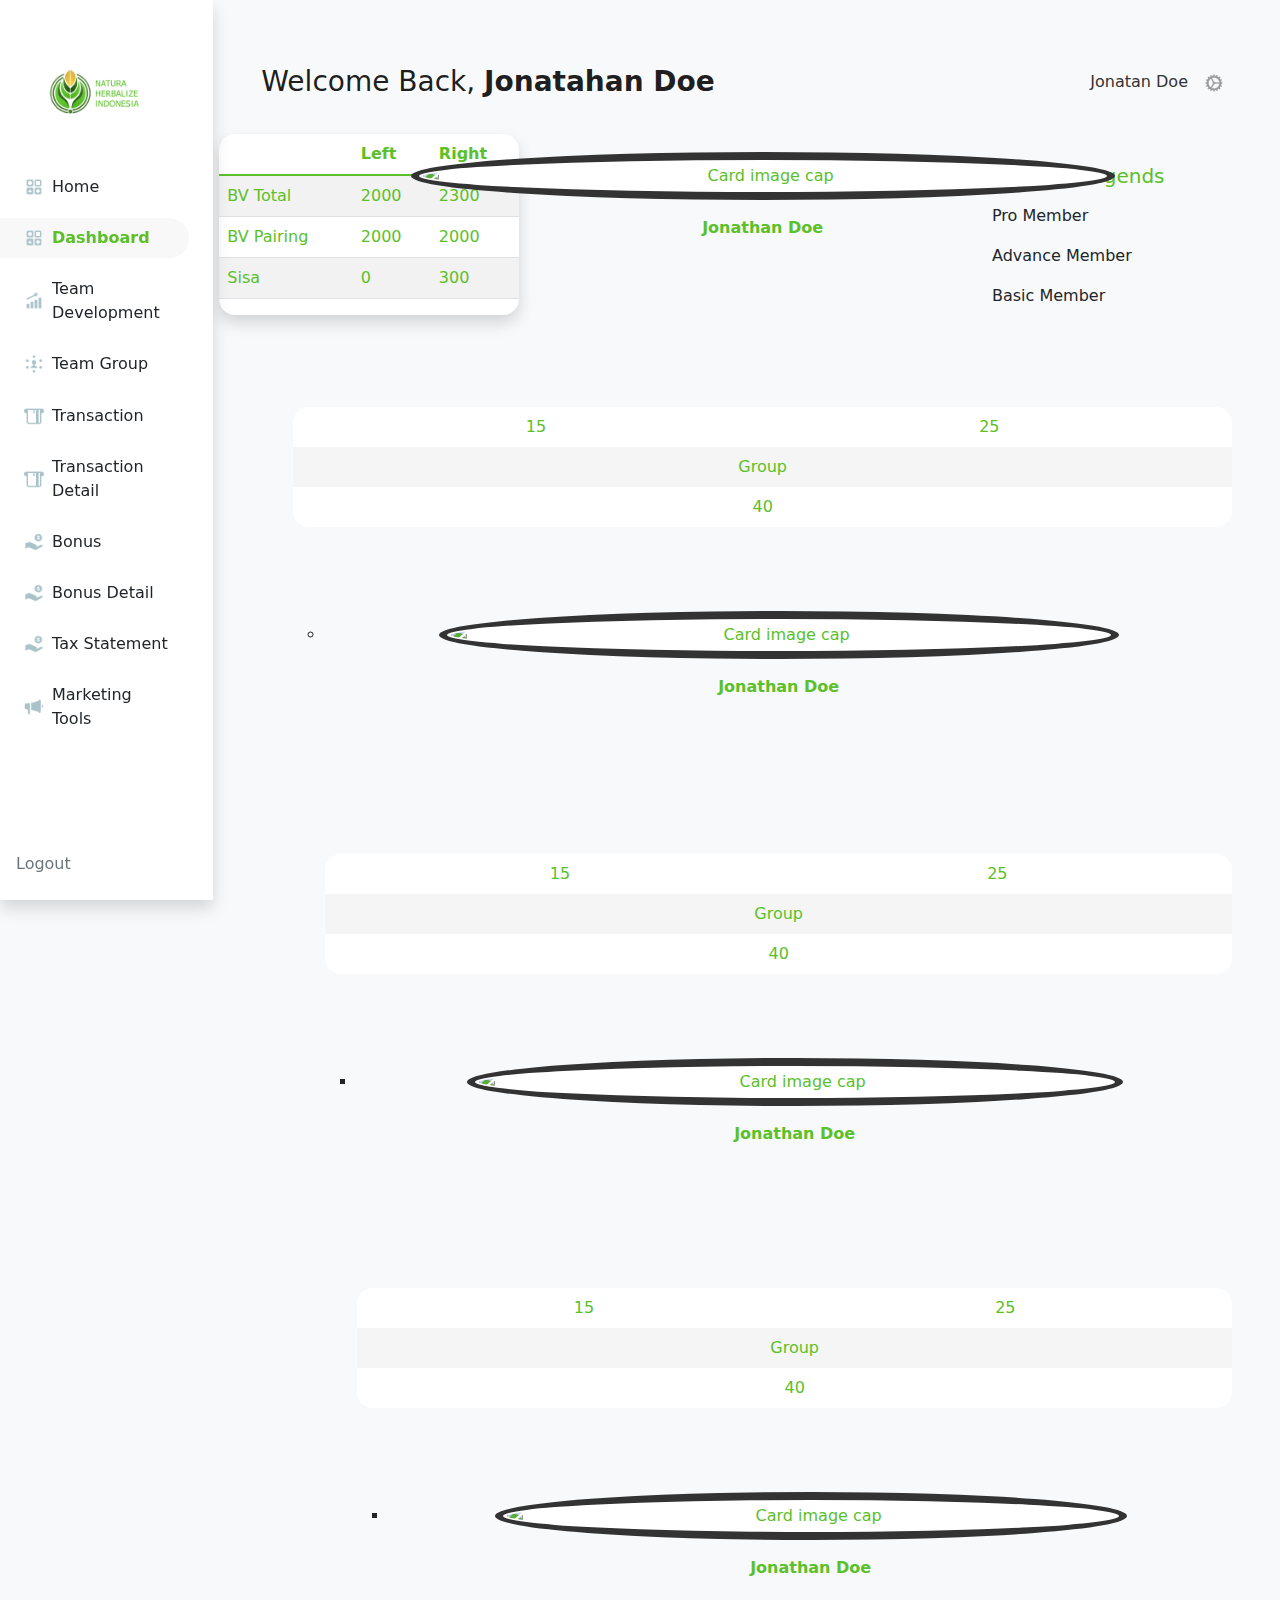
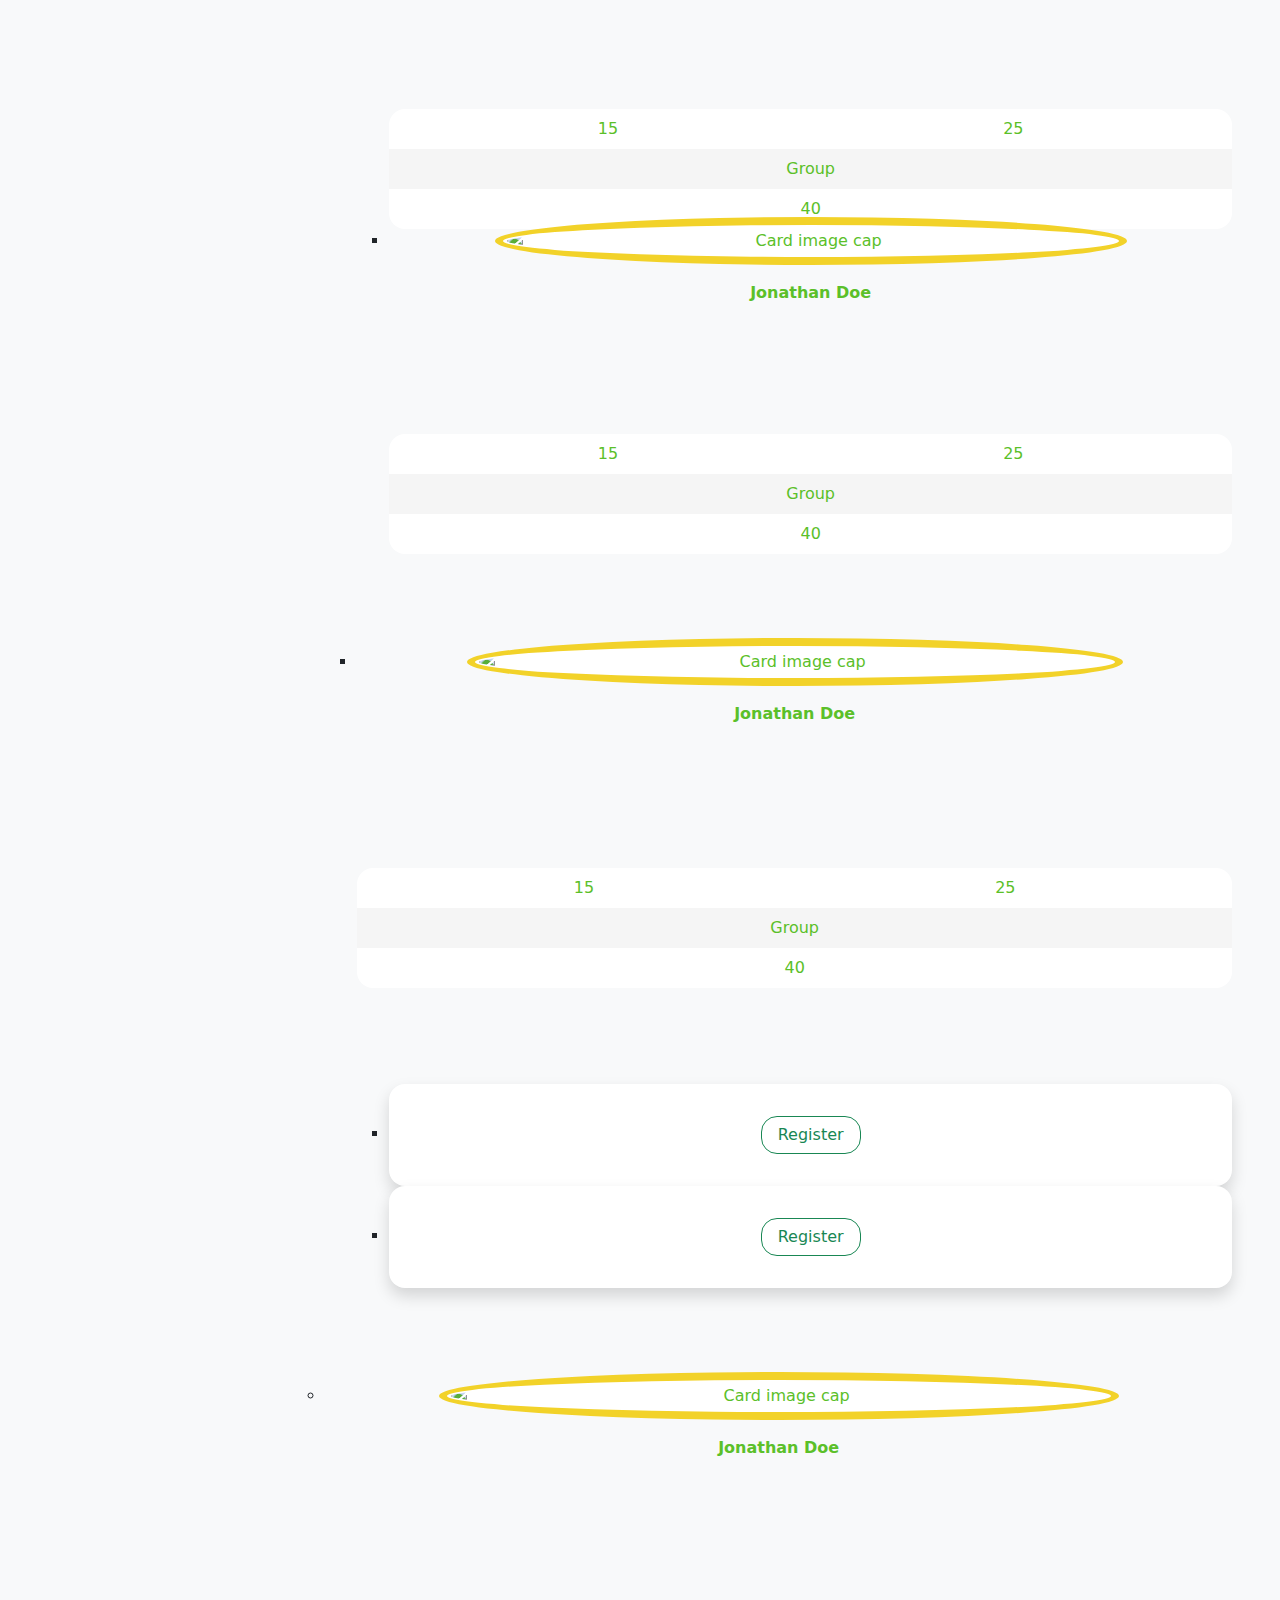
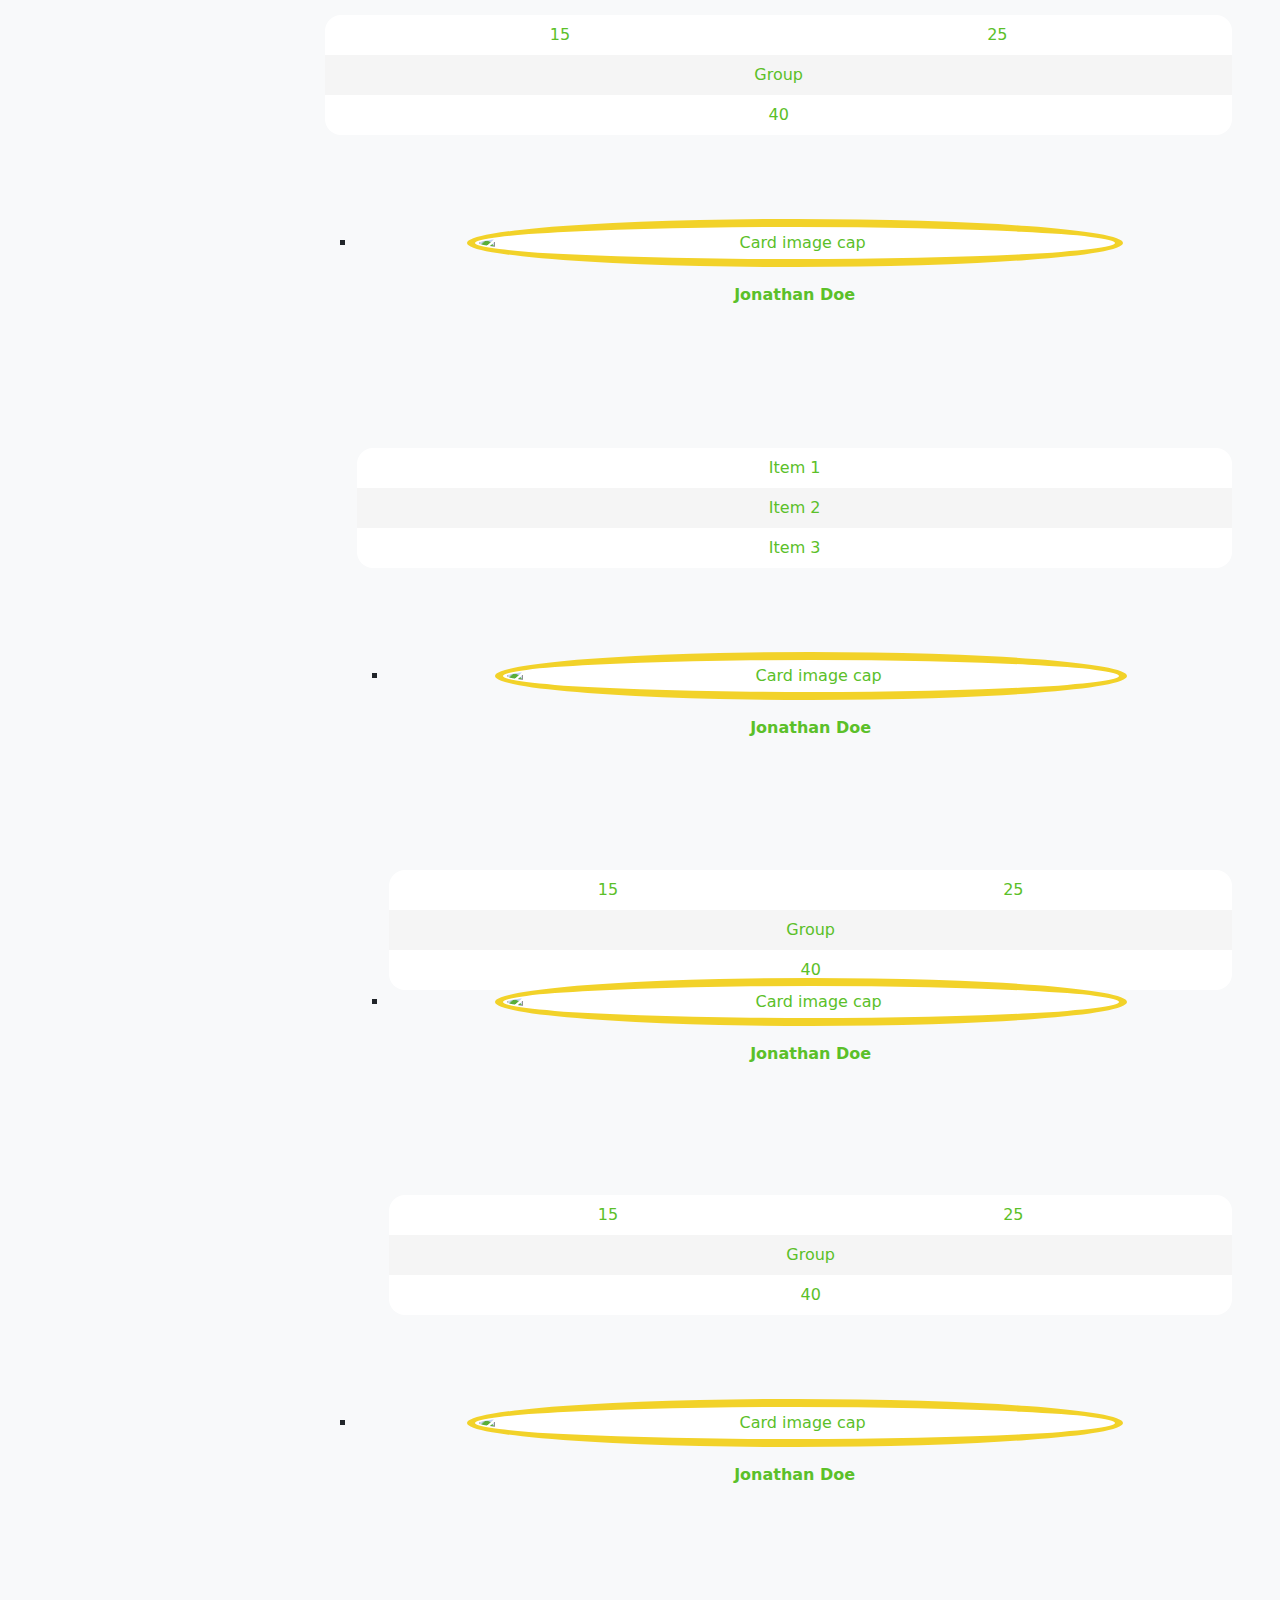
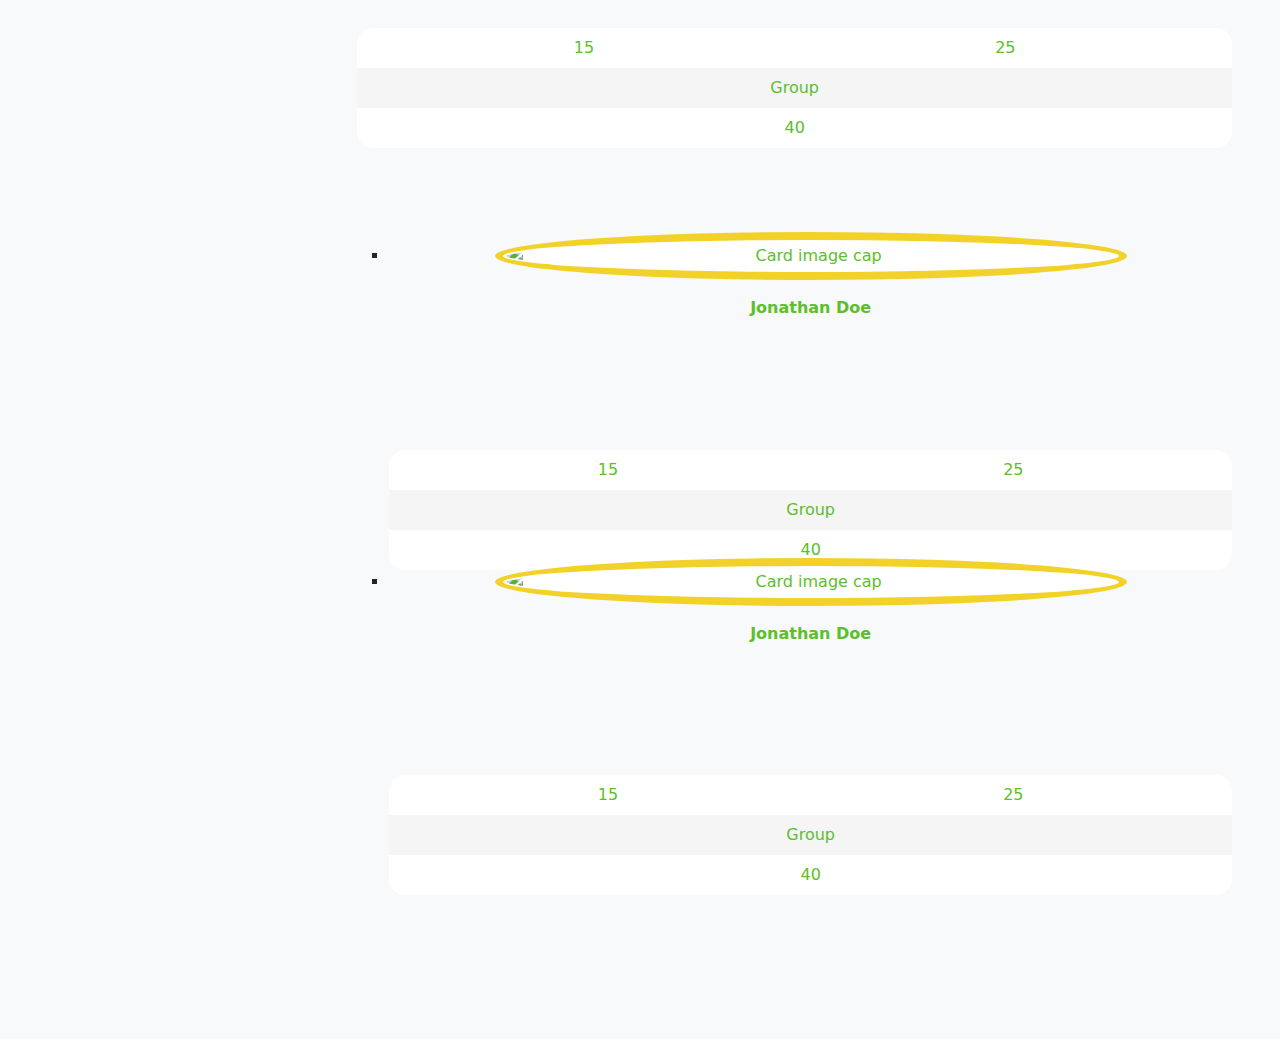
==== commit c3e90c56: "bonus detail link" ====
--- a/index.html
+++ b/index.html
@@ -135,6 +135,17 @@
                     class="mx-2 img-fluid"
                   />
                   Bonus
+                </a>
+              </li>
+              <li>
+                <a href="pages/bonus-detail.html" class="nav-link link-dark">
+                  <img
+                    src="assets/img/bonus.png"
+                    width="20"
+                    alt=""
+                    class="mx-2 img-fluid"
+                  />
+                  Bonus Detail
                 </a>
               </li>
               <li>
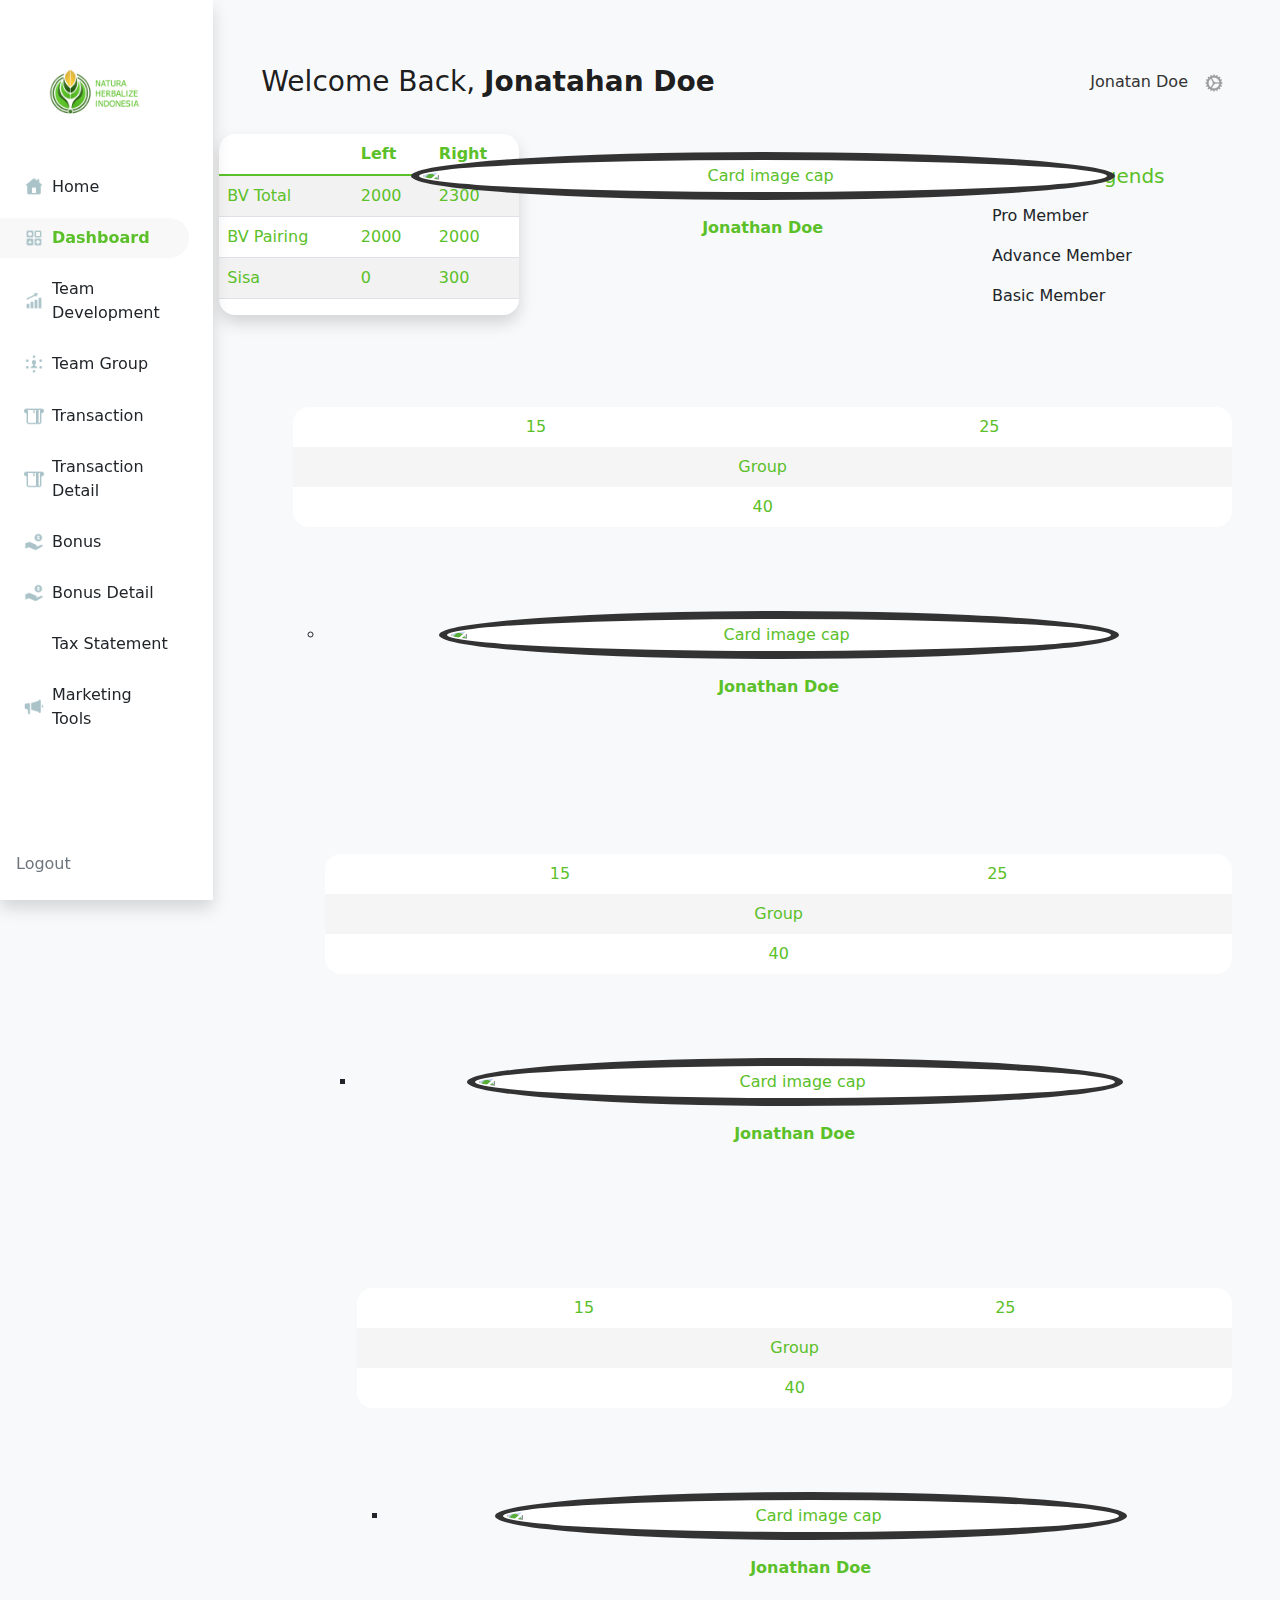
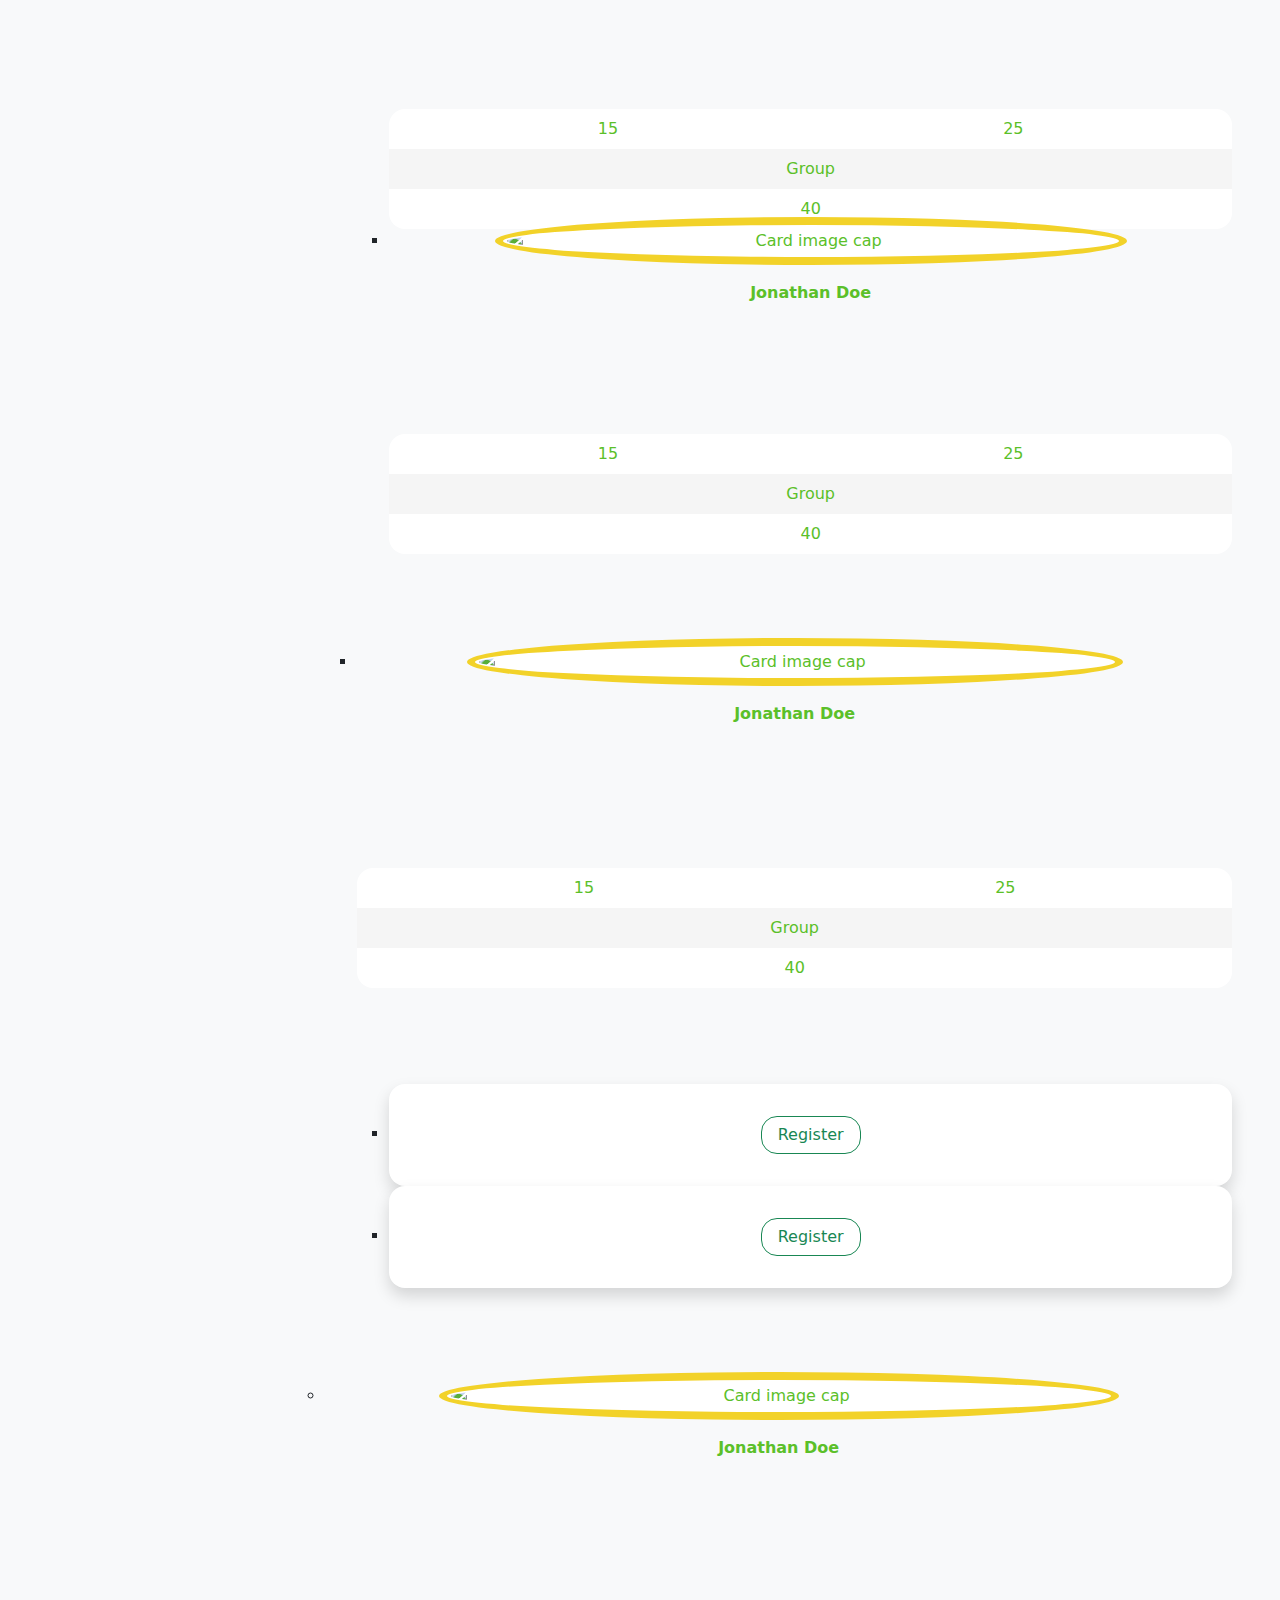
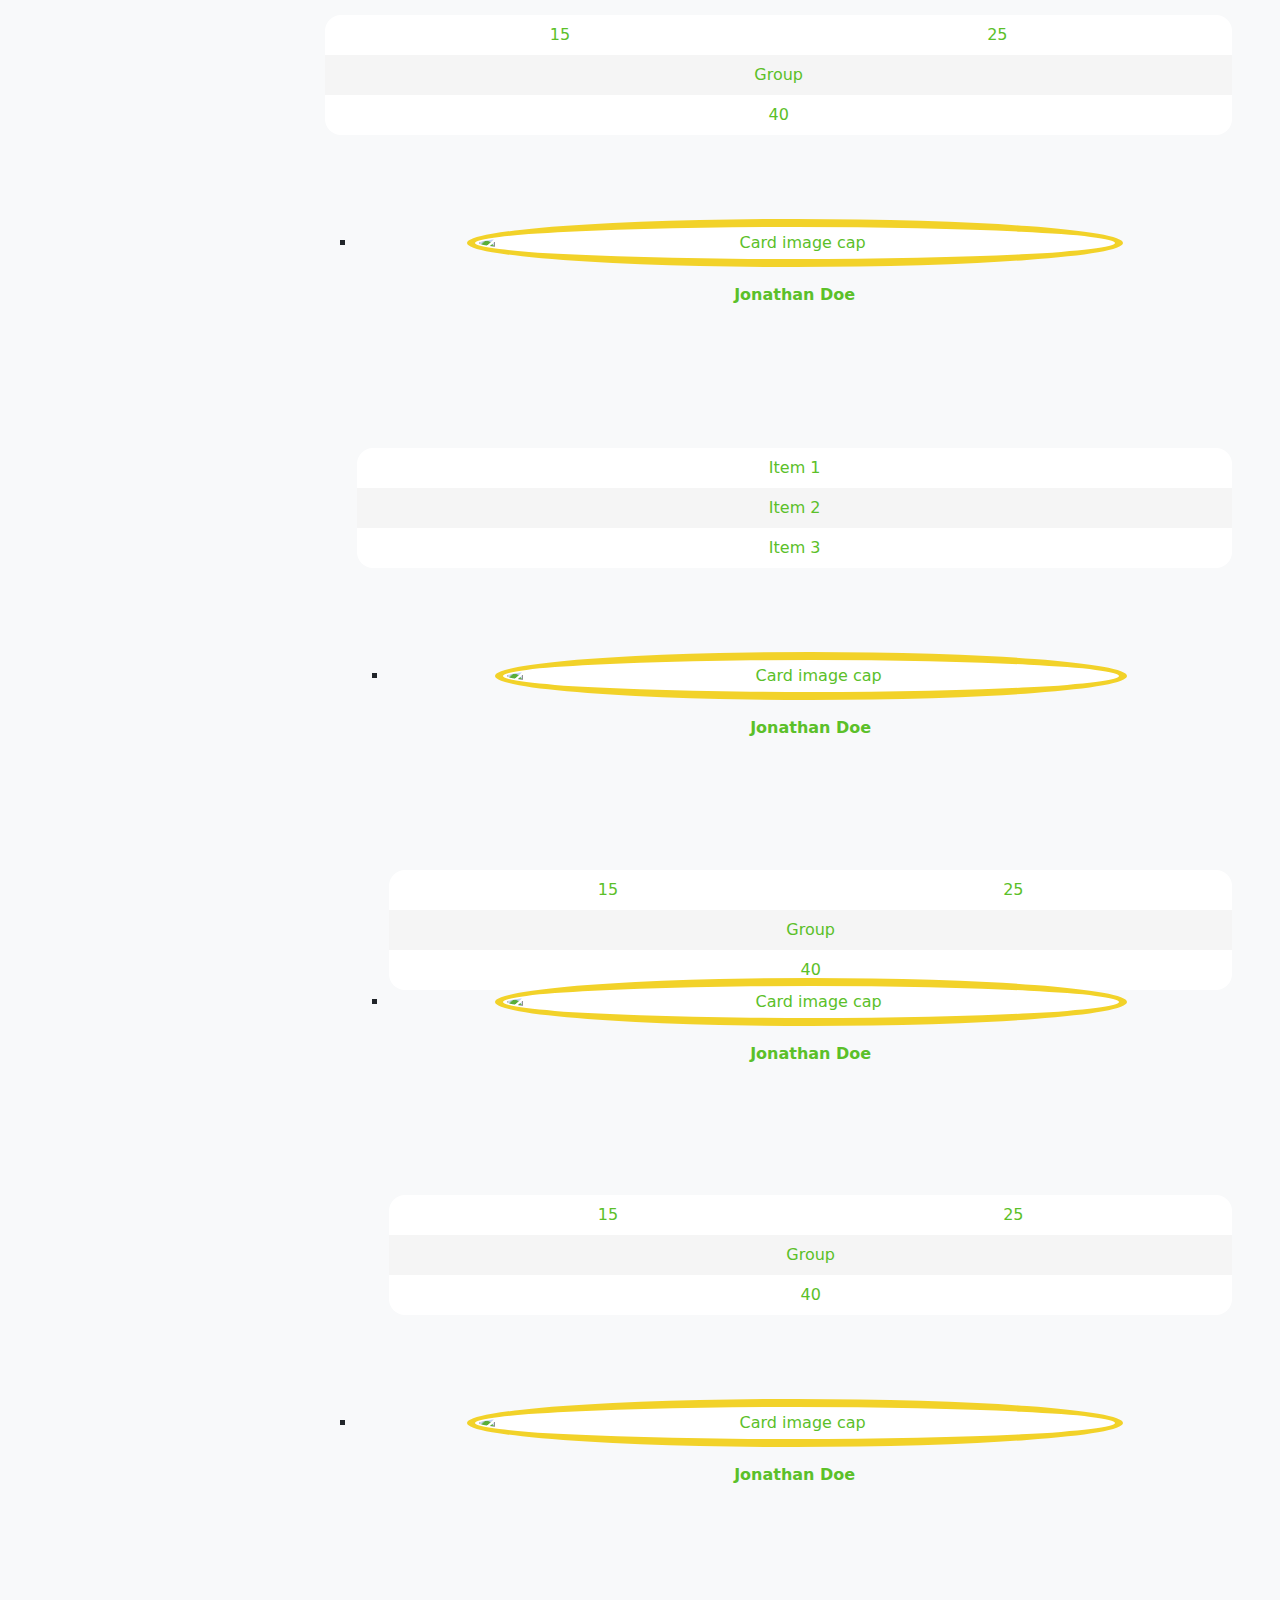
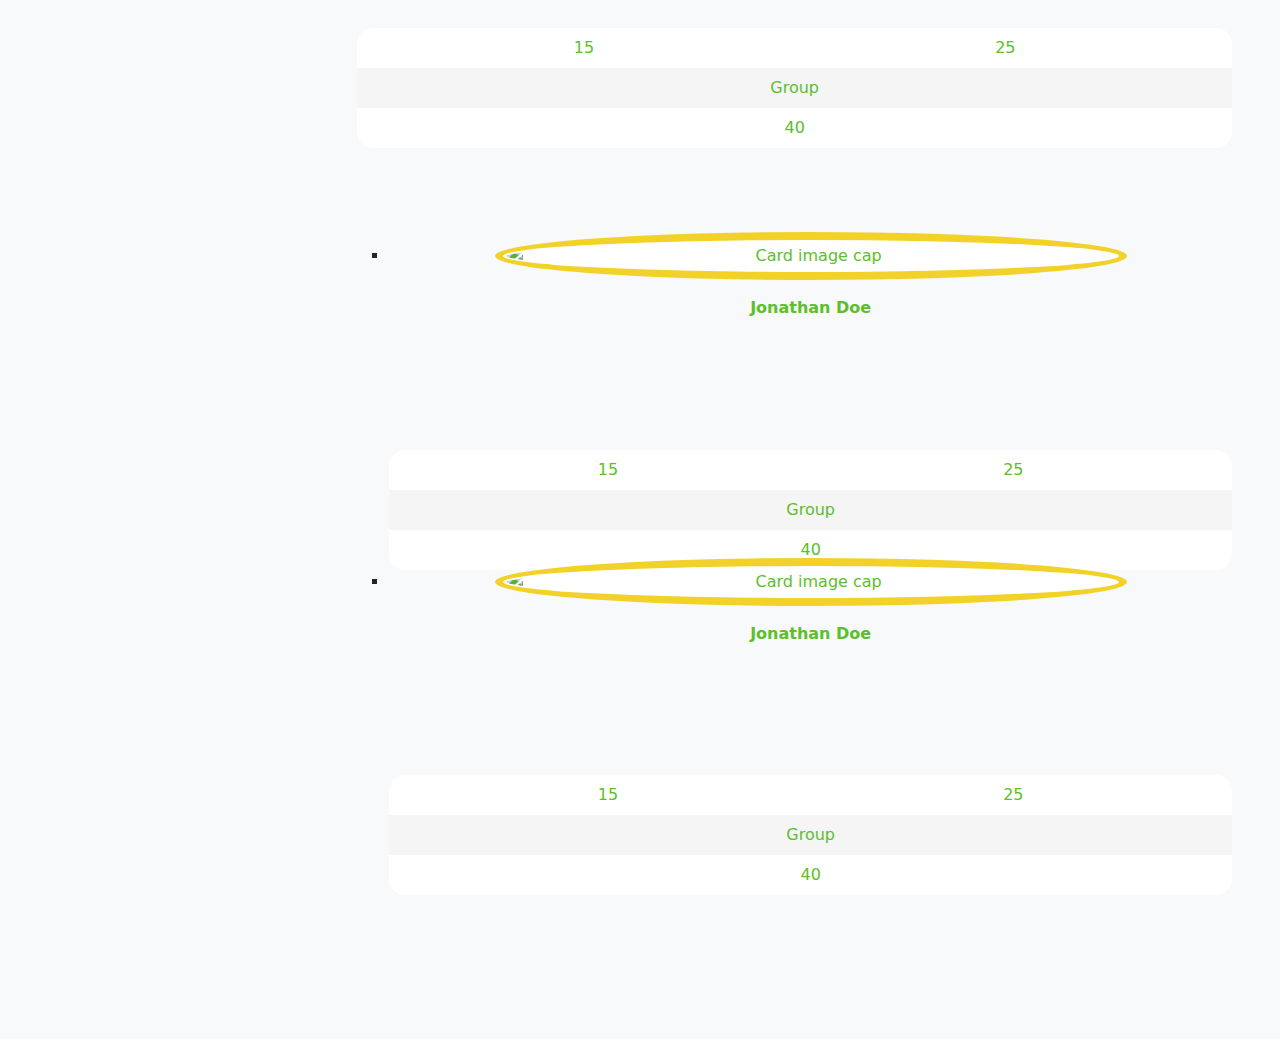
==== commit f3c7ddc2: "hoem icon" ====
--- a/index.html
+++ b/index.html
@@ -59,7 +59,7 @@
                   aria-current="page"
                 >
                   <img
-                    src="assets/img/dashboard.png"
+                    src="assets/img/home-icon.png"
                     width="20"
                     alt=""
                     class="mx-2 img-fluid"
@@ -151,7 +151,7 @@
               <li>
                 <a href="pages/tax.html" class="nav-link link-dark">
                   <img
-                    src="assets/img/bonus.png"
+                    src="#"
                     width="20"
                     alt=""
                     class="mx-2 img-fluid"
